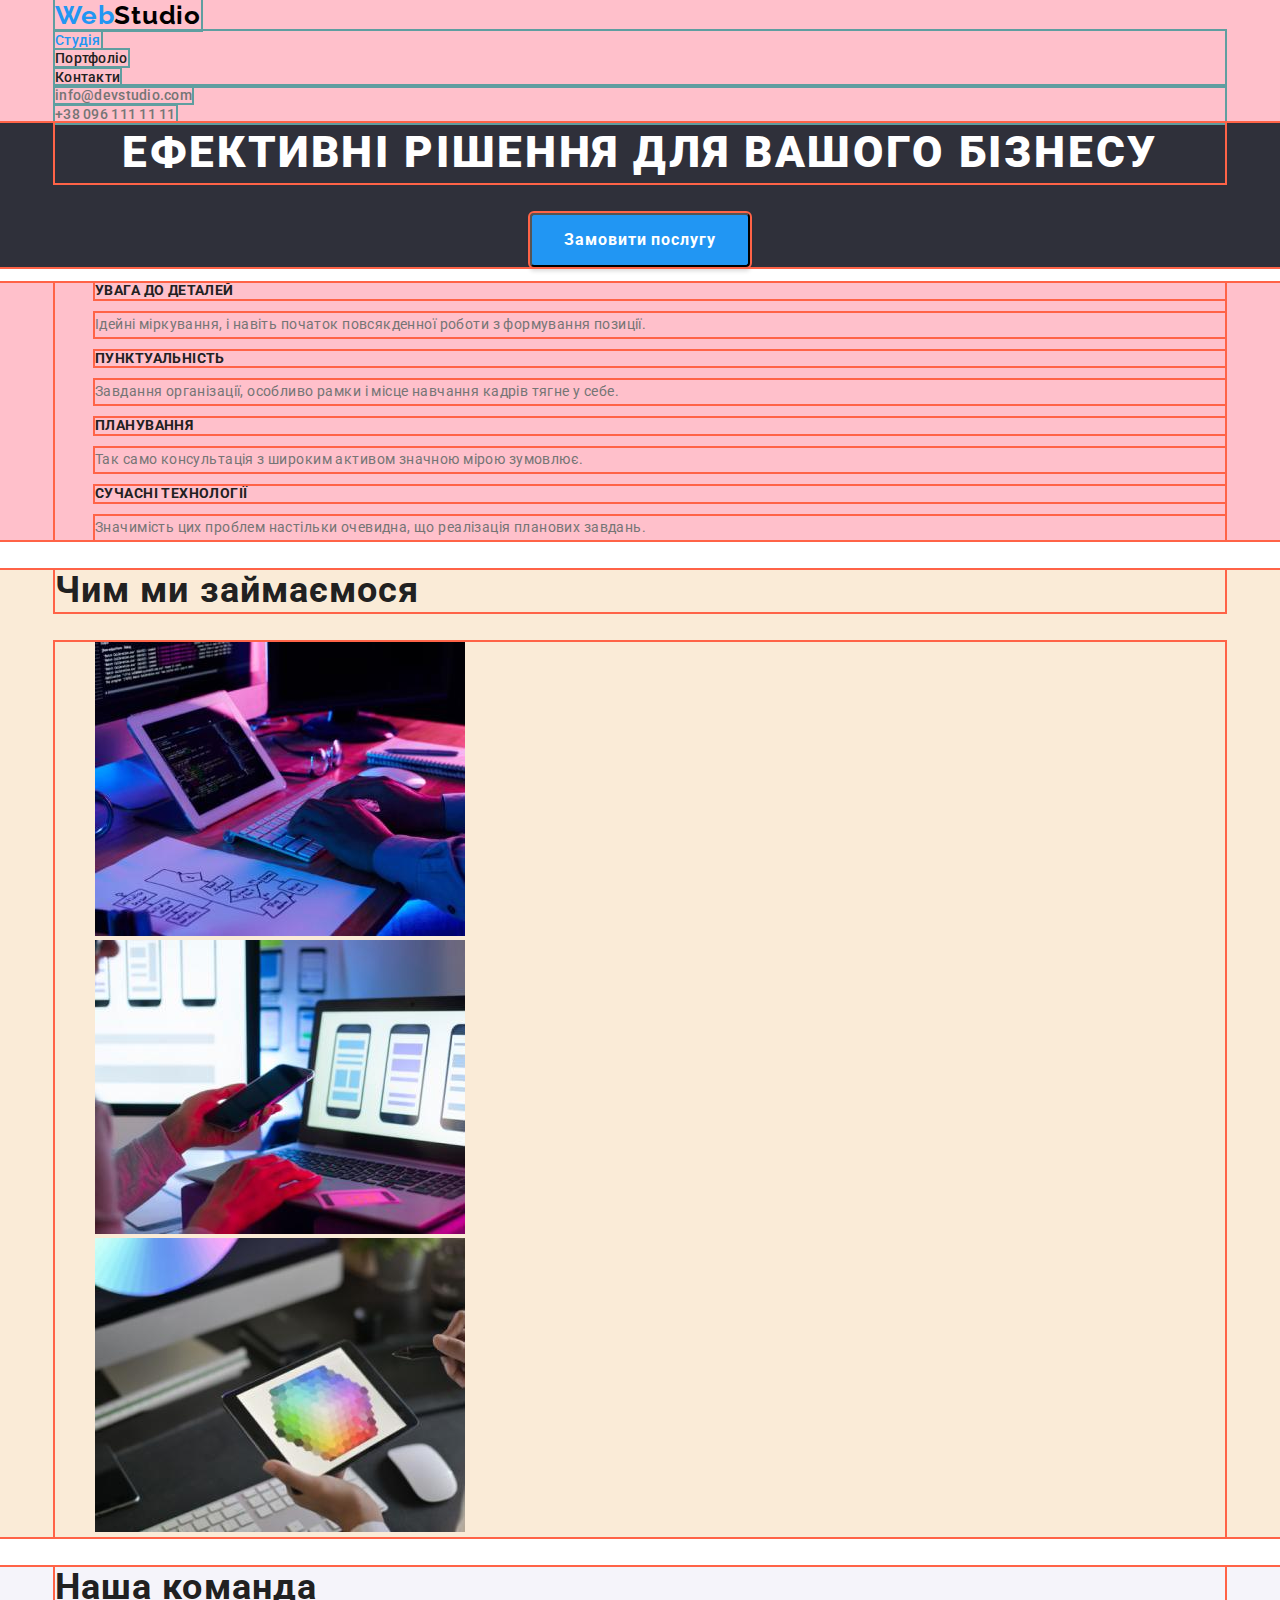
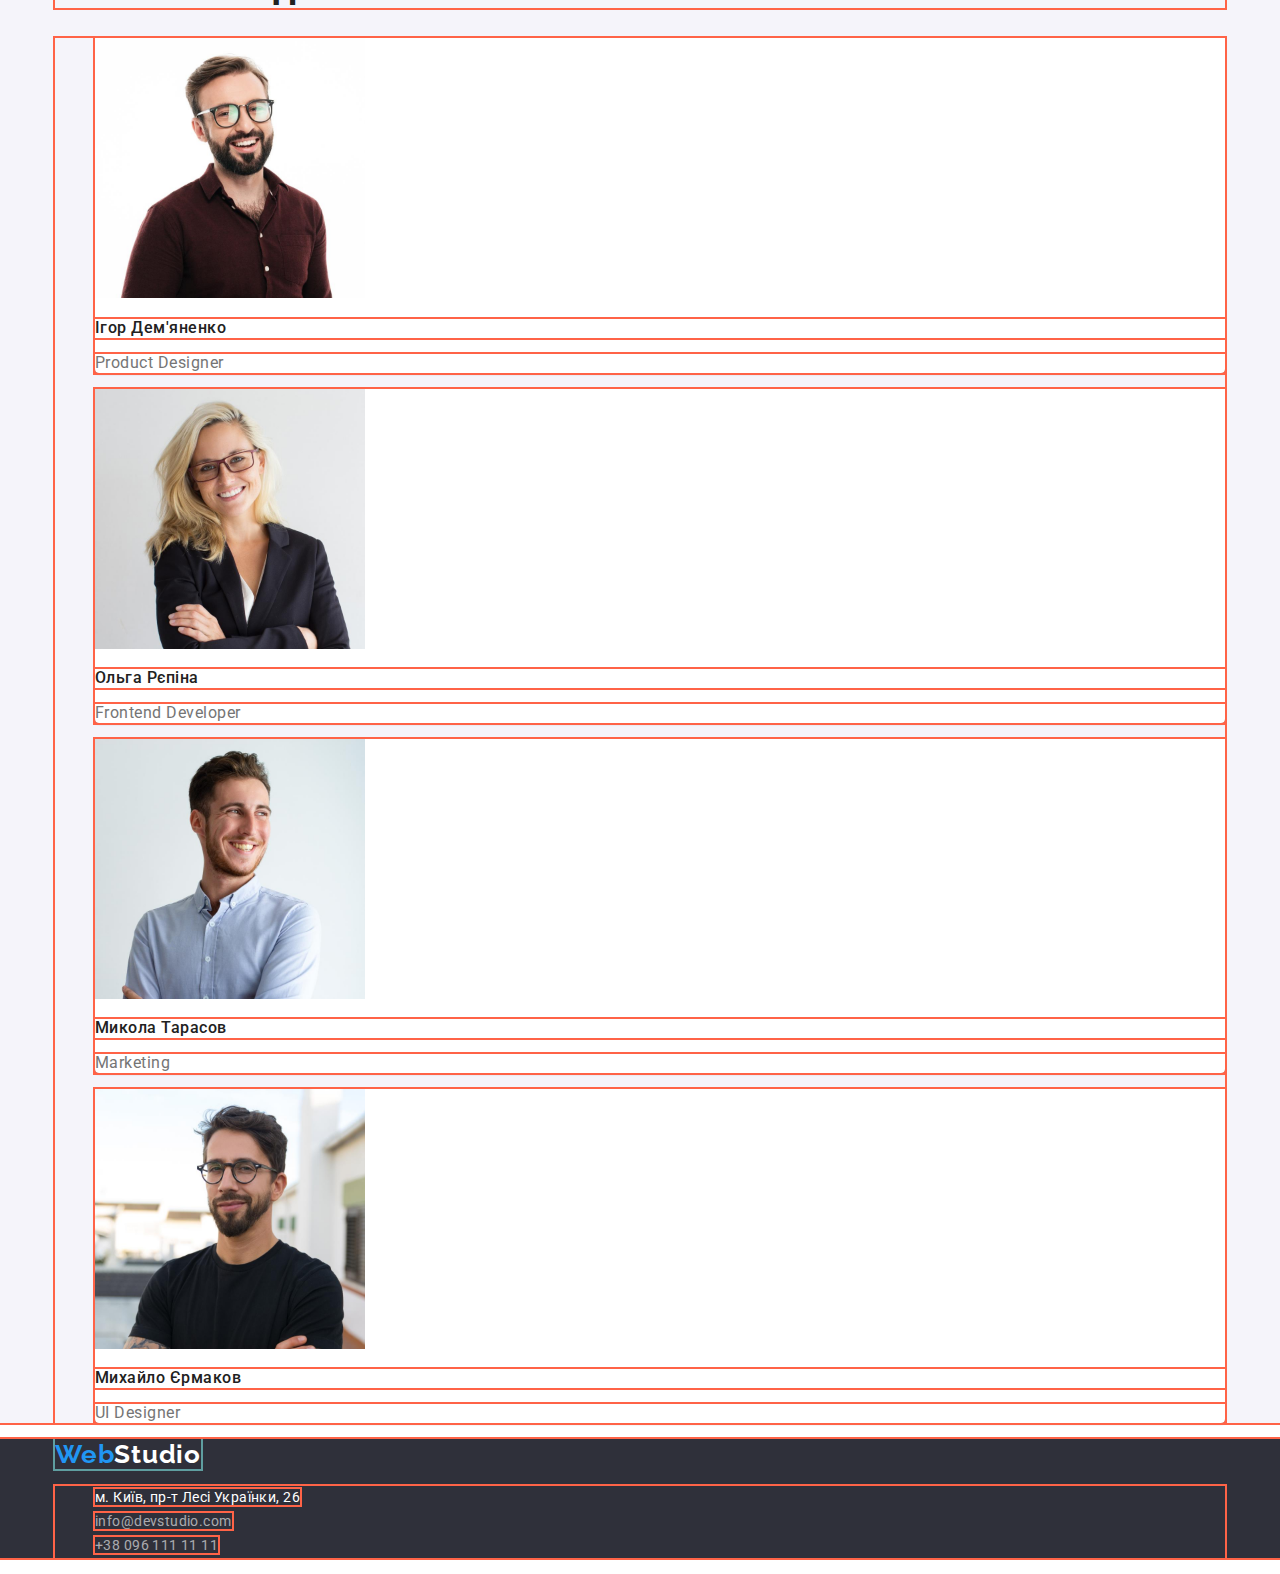
==== index.html @ 204e4d99 "добавляє outline" ====
<!DOCTYPE html>
<html lang="uk">
<head>
    <meta charset="UTF-8">
    <meta http-equiv="X-UA-Compatible" content="IE=edge">
    <meta name="viewport" content="width=device-width, initial-scale=1.0">

    <link rel="preconnect" href="https://fonts.googleapis.com">
    <link rel="preconnect" href="https://fonts.gstatic.com" crossorigin>
    <link href="https://fonts.googleapis.com/css2?family=Raleway:wght@700&family=Roboto:wght@400;500;700;900&display=swap"
        rel="stylesheet">

    <title>Сайт-Студія</title>

    <link rel="stylesheet" href="https://cdnjs.cloudflare.com/ajax/libs/modern-normalize/1.1.0/modern-normalize.min.css">
    <link rel="stylesheet" href="./css/styles.css">
</head>

<body>
  
    <!--header-->
    <header class="page-header">
        <div class="container">
            <nav>
                <a class="logo" href="./index.html">
                    Web<span class="logo-studio">Studio</span>
                </a>
        
                <ul class="navigation">
                    <li><a class="navigation-link current" href="./index.html">Студія</a></li>
                    <li><a class="navigation-link" href="./portfolio.html">Портфоліо</a></li>
                    <li><a class="navigation-link" href="">Контакти</a></li>
                </ul>
            </nav>
        
            <ul class="contact">
                <li><a class="contact-link" href="mailto:info@devstudio.com">info@devstudio.com</a></li>
                <li><a class="contact-link" href="tel:+380961111111">+38 096 111 11 11</a></li>
            </ul>
        </div>
    </header>
        
    <!--main Студія-->
    <main class="page-studio">
    
        <section class="hero">
            <div class="container">
                <h1 class="hero-title">Ефективні рішення для вашого бізнесу</h1>
                <button class="hero-btn" type="button">Замовити послугу</button>
            </div>
        </section>
    
        <section class="advantage">
            <div class="container">
    
                <!--Скритий заголовок-->
                <h2 class="visually-hidden">Наші переваги</h2>
                <ul class="advantage-list">
                    <li>
                        <h3 class="advantage-list-title">УВАГА ДО ДЕТАЛЕЙ</h3>
                        <p class="advantage-list-descr">Ідейні міркування, і навіть початок повсякденної роботи з формування
                            позиції.</p>
                    </li>
                    <li>
                        <h3 class="advantage-list-title">ПУНКТУАЛЬНІСТЬ</h3>
                        <p class="advantage-list-descr">Завдання організації, особливо рамки і місце навчання кадрів тягне у
                            себе.</p>
                    </li>
                    <li>
                        <h3 class="advantage-list-title">ПЛАНУВАННЯ</h3>
                        <p class="advantage-list-descr">Так само консультація з широким активом значною мірою зумовлює.</p>
                    </li>
                    <li>
                        <h3 class="advantage-list-title">СУЧАСНІ ТЕХНОЛОГІЇ</h3>
                        <p class="advantage-list-descr">Значимість цих проблем настільки очевидна, що реалізація планових
                            завдань.</p>
                    </li>
                </ul>
            </div>
        </section>
    
        <section class="work">
            <div class="container">
    
                <h2 class="work-title">Чим ми займаємося</h2>
                <ul class="work-list">
                    <li><img src="./images/box-1.jpg" alt="Програмуємо алгоритми роботи" width="370" height="294"></li>
                    <li><img src="./images/box-2.jpg" alt="Розробляємо макети застосунків для телефонів" width="370"
                            height="294"></li>
                    <li><img src="./images/box-3.jpg" alt="Використовуємо палітру кольорів" width="370" height="294"></li>
                </ul>
            </div>
        </section>
    
        <section class="team">
            <div class="container">
    
                <h2 class="team-title">Наша команда</h2>
                <ul class="team-list">
                    <li class="team-item">
                        <img src="./images/igor.jpg" alt="Фото Ігоря Дем'яненко" width="270" height="260">
                        <h3 class="team-list-title">Ігор Дем'яненко</h3>
                        <p class="team-list-descr">Product Designer</p>
                    </li>
                    <li class="team-item">
                        <img src="./images/olga.jpg" alt="Фото Ольги Рєпіної" width="270" height="260">
                        <h3 class="team-list-title">Ольга Рєпіна</h3>
                        <p class="team-list-descr">Frontend Developer</p>
                    </li>
                    <li class="team-item">
                        <img src="./images/mykola.jpg" alt="Фото Миколи Тарасова" width="270" height="260">
                        <h3 class="team-list-title">Микола Тарасов</h3>
                        <p class="team-list-descr">Marketing</p>
                    </li>
                    <li class="team-item">
                        <img src="./images/mykhailo.jpg" alt="Фото Михайла Єрмакова" width="270" height="260">
                        <h3 class="team-list-title">Михайло Єрмаков</h3>
                        <p class="team-list-descr">UI Designer</p>
                    </li>
                </ul>
    
            </div>
        </section>
    
    </main>

    <!--footer-->
    <footer class="page-footer">
        <div class="container">
    
            <a class="logo" href="./index.html">
                Web<span class="logo-studio">Studio</span>
            </a>
            <address class="residence">
                <ul class="residence-contact">
                    <li><a class="residence-descr" href="https://goo.gl/maps/CPtrU1FHBa2aNyZL9" target="_blank"
                            rel="noopener noreferrer nofollow">м. Київ, пр-т Лесі Українки, 26</a>
                    </li>
                    <li><a class="residence-link" href="mailto:info@devstudio.com">info@devstudio.com</a></li>
                    <li><a class="residence-link" href="tel:+380961111111">+38 096 111 11 11</a></li>
                </ul>
            </address>
        </div>
    </footer>
        
</body>
</html>
---- css/styles.css ----
:root {
    --primary-text-color: #757575;
    --secondary-text-color:#000000;
    --title-text-color: #212121;
    --accent-text-color:#FFFFFF;
    --link-text-color: rgba(255, 255, 255, 0.6);
    --primary-accent-color: #2196F3;
    --secondary-accent-color: #188CE8;
    --primary-background-color: #FFFFFF;
    --secondary-background-color: #F5F4FA;
    /* пізніше буде інший колір у hero, тому своя var*/
    --hero-background-color:#2F303A;
    --footer-background-color: #2F303A;
    --project-border-color: #EEEEEE;
}

body {
    color: var(--primary-text-color);
    background-color: var(--primary-background-color);
    font-family: Roboto, sans-serif;
}

.container {
    width: 1200px;
    margin: 0 auto;
    padding: 0 15px;
}

/* header */

.page-header {
    /* outline прибрати потім в кінці верстки */
    background-color: pink;
}

.logo {
    color: var(--primary-accent-color);
    font-family: 'Raleway';
    font-style: normal;
    font-weight: 700;
    font-size: 26px;
    line-height: 1.19;
    letter-spacing: 0.03em;
    text-decoration: none;

    /* outline прибрати потім в кінці верстки */
    outline: 2px solid cadetblue;
}

.logo-studio {
    color: var(--secondary-text-color);
}

.navigation, .contact {
    list-style: none;

    /* outline прибрати потім в кінці верстки */
    outline: 2px solid cadetblue;
    padding: 0;
    margin: 0;
}

.navigation-link {
    color: var(--title-text-color);
    font-weight: 500;
    font-size: 14px;
    line-height: 1.14;
    letter-spacing: 0.02em;
    text-decoration: none;

    /* outline прибрати потім в кінці верстки */
    outline: 2px solid cadetblue;
}

.navigation-link:hover, .navigation-link:focus {
    color: var(--primary-accent-color);
}

.navigation-link.current {
    color: var(--primary-accent-color);
}

.contact-link {
    color: var(--primary-text-color);
    font-weight: 500;
    font-size: 14px;
    line-height: 1.14;
    letter-spacing: 0.02em;
    text-decoration: none;

    /* outline прибрати потім в кінці верстки */
    outline: 2px solid cadetblue;
}

.contact-link:hover, .contact-link:focus {
    color: var(--primary-accent-color);
}


/* main Студія */

.hero {
    background-color: var(--hero-background-color);
    text-align: center;

    /* outline прибрати потім в кінці верстки */
    outline: 2px solid tomato;
}

.hero-title {
    color: var(--accent-text-color);
    font-weight: 900;
    font-size: 44px;
    line-height: 1.36;
    letter-spacing: 0.06em;
    text-transform: uppercase;

    /* outline прибрати потім в кінці верстки */
    outline: 2px solid tomato;
    margin: 0;
    margin-bottom: 30px;
}

.hero-btn {
    color: var(--accent-text-color);
    background-color: var(--primary-accent-color);
    cursor: pointer;
    box-shadow: 0px 4px 4px rgba(0, 0, 0, 0.15);
    border-radius: 4px;
    font-weight: 700;
    font-size: 16px;
    line-height: 1.87;
    letter-spacing: 0.06em;
    font-family: inherit;

    /* outline прибрати потім в кінці верстки */
    outline: 2px solid tomato;
    min-width: 216px;
    padding: 10px 32px;
}

.hero-btn:hover, .hero-btn:focus {
    background-color: var(--secondary-accent-color);
}

.advantage {
    /* outline прибрати потім в кінці верстки */
    outline: 2px solid tomato;
    background-color: pink;
}
    
.visually-hidden {
    position: absolute;
    white-space: nowrap;
    width: 1px;
    height: 1px;
    overflow: hidden;
    border: 0;
    padding: 0;
    clip: rect(0 0 0 0);
    clip-path: inset(50%);
    margin: -1px;
}

.advantage-list {
    list-style: none;

    /* outline прибрати потім в кінці верстки */
    outline: 2px solid tomato;
}

.advantage-list-title {
    color: var(--title-text-color);
    font-weight: 700;
    font-size: 14px;
    line-height: 1.14;
    letter-spacing: 0.03em;
    text-transform: uppercase;

    /* outline прибрати потім в кінці верстки */
    outline: 2px solid tomato;
}

.advantage-list-descr {
    font-size: 14px;
    line-height: 1.71;
    letter-spacing: 0.03em;

    /* outline прибрати потім в кінці верстки */
    outline: 2px solid tomato;
}

.work {
    /* outline прибрати потім в кінці верстки */
    outline: 2px solid tomato;
    background-color: antiquewhite;
}
    
.work-title {
    color: var(--title-text-color);
    font-weight: 700;
    font-size: 36px;
    line-height: 1.16;
    letter-spacing: 0.03em;

    /* outline прибрати потім в кінці верстки */
    outline: 2px solid tomato;
}

.work-list, .team-list {
    list-style: none;

    /* outline прибрати потім в кінці верстки */
    outline: 2px solid tomato;
}

.team {
    background-color: var(--secondary-background-color);
    /* outline прибрати потім в кінці верстки */
    outline: 2px solid tomato;
}

.team-title {
    color: var(--title-text-color);
    font-weight: 700;
    font-size: 36px;
    line-height: 1.16;
    letter-spacing: 0.03em;

    /* outline прибрати потім в кінці верстки */
    outline: 2px solid tomato;
}
 
.team-item {
    background-color: var(--primary-background-color);
    box-shadow: 0px 1px 3px rgba(0, 0, 0, 0.12), 0px 1px 1px rgba(0, 0, 0, 0.14), 0px 2px 1px rgba(0, 0, 0, 0.2);
    border-radius: 0px 0px 4px 4px;

    /* outline прибрати потім в кінці верстки */
    outline: 2px solid tomato;
}

.team-list-title {
    color: var(--title-text-color);
    font-weight: 500;
    font-size: 16px;
    line-height: 1.18;
    letter-spacing: 0.03em;

    /* outline прибрати потім в кінці верстки */
    outline: 2px solid tomato;
}

.team-list-descr {
    font-size: 16px;
    line-height: 1.18;
    letter-spacing: 0.03em;

    /* outline прибрати потім в кінці верстки */
    outline: 2px solid tomato;
}


/* main Портфоліо */

.filter {
    list-style: none;
}

.filter-btn {
    color: var(--title-text-color);
    background-color: var(--secondary-background-color);
    border-radius: 4px;
    font-weight: 500;
    font-size: 16px;
    line-height: 1.62;
    letter-spacing: 0.03em;
    cursor: pointer;
    font-family: inherit;
}

.filter-btn:hover, .filter-btn:focus {
    color: var(--accent-text-color);
    background-color: var(--primary-accent-color);
    border-color: var(--primary-accent-color);
}
    
.project-list {
    list-style: none;
}

.project-container {
    border: 1px solid var(--project-border-color);
}

.project-link {
    text-decoration: none;
}

.project-list-title {
    color: var(--title-text-color);
    font-weight: 700;
    font-size: 18px;
    line-height: 2;
    letter-spacing: 0.06em;
}

.project-list-descr {
    color: var(--primary-text-color);
    font-size: 16px;
    line-height: 1.87;
    letter-spacing: 0.03em;
}


/* footer */

.page-footer {
    background-color: var(--footer-background-color);

    /* outline прибрати потім в кінці верстки */
    outline: 2px solid tomato;
}

.page-footer .logo-studio {
    color: var(--accent-text-color);
}

.residence {
    font-style: normal;

    /* outline прибрати потім в кінці верстки */
    outline: 2px solid tomato;
}

.residence-contact {
    list-style: none;

    /* outline прибрати потім в кінці верстки */
    outline: 2px solid tomato;
}

.residence-descr {
    color: var(--accent-text-color);
    font-size: 14px;
    line-height: 1.71;
    letter-spacing: 0.03em;
    text-decoration: none;

    /* outline прибрати потім в кінці верстки */
    outline: 2px solid tomato;
}

.residence-link {
    color: var(--link-text-color);
    font-size: 14px;
    line-height: 1.71;
    letter-spacing: 0.03em;
    text-decoration: none;   

    /* outline прибрати потім в кінці верстки */
    outline: 2px solid tomato;
}


.residence-descr:hover, .residence-descr:focus, 
.residence-link:hover, .residence-link:focus {
    color: var(--primary-accent-color);
}
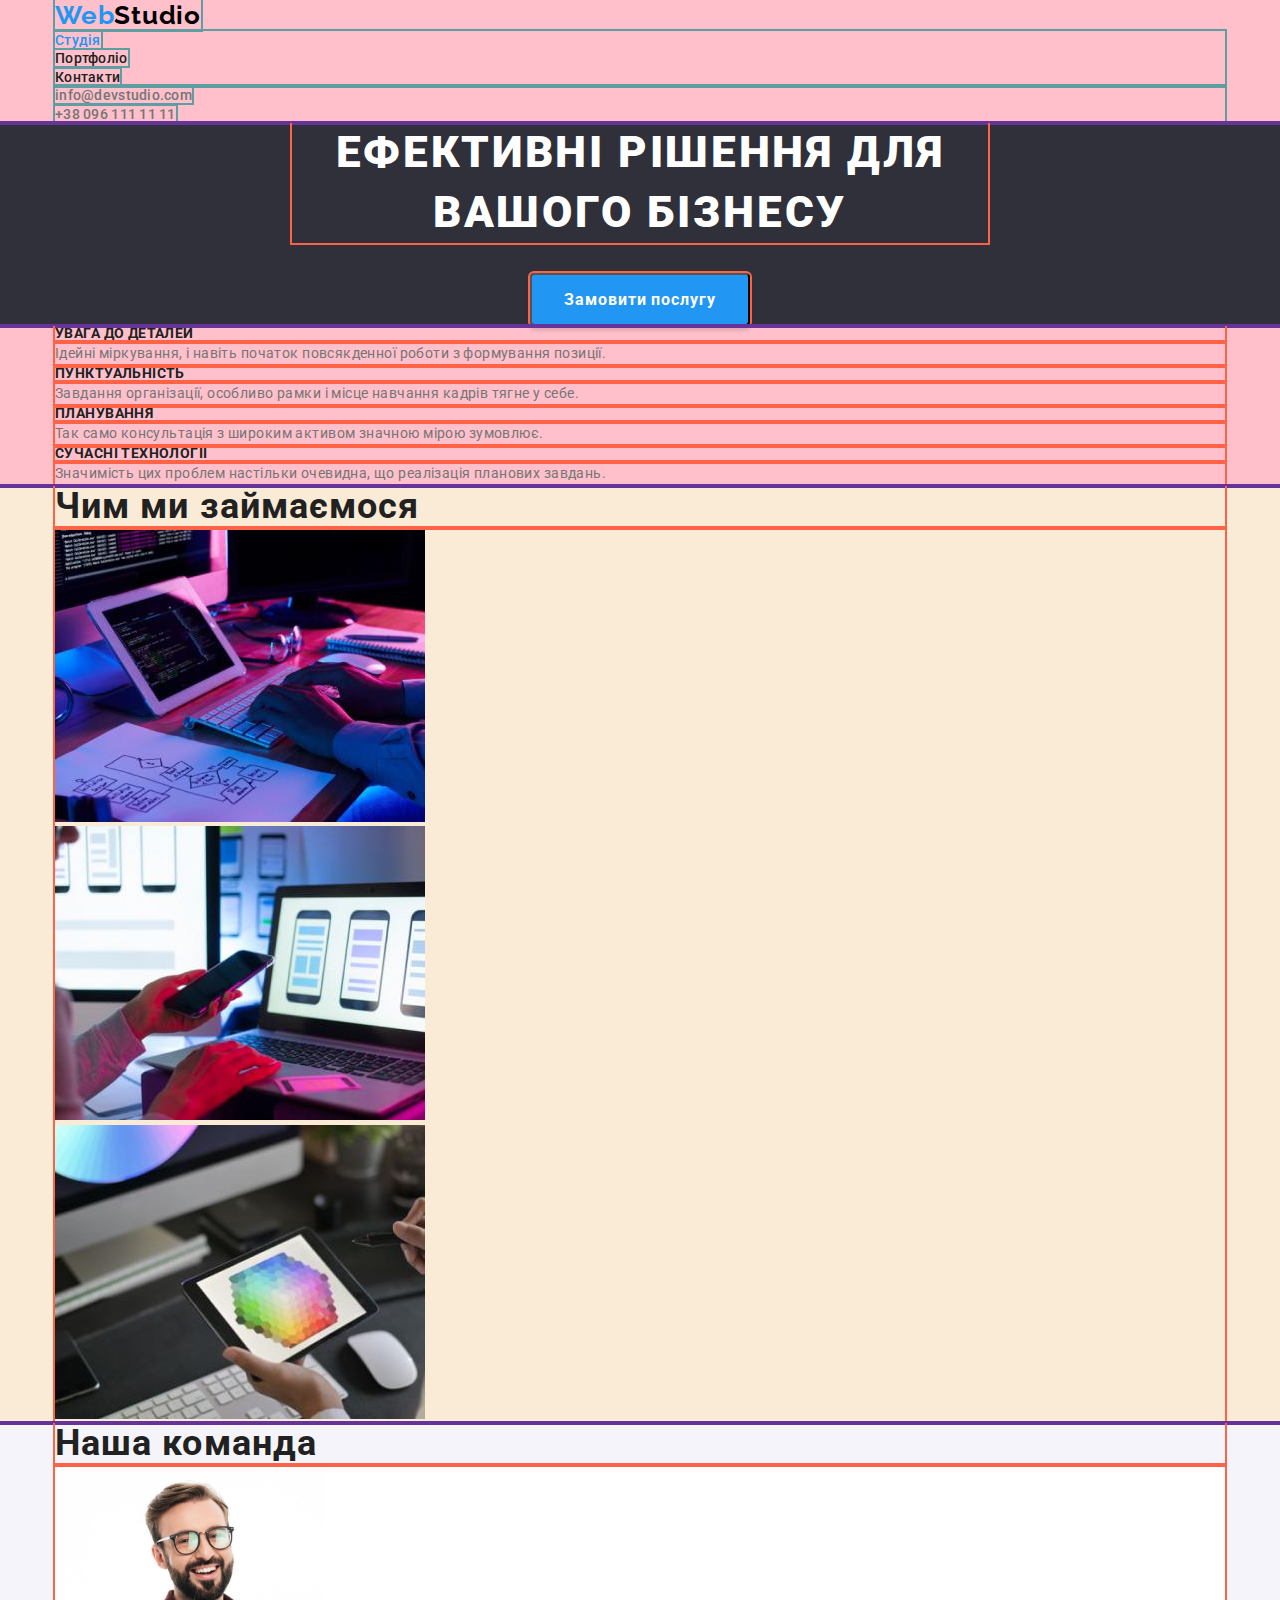
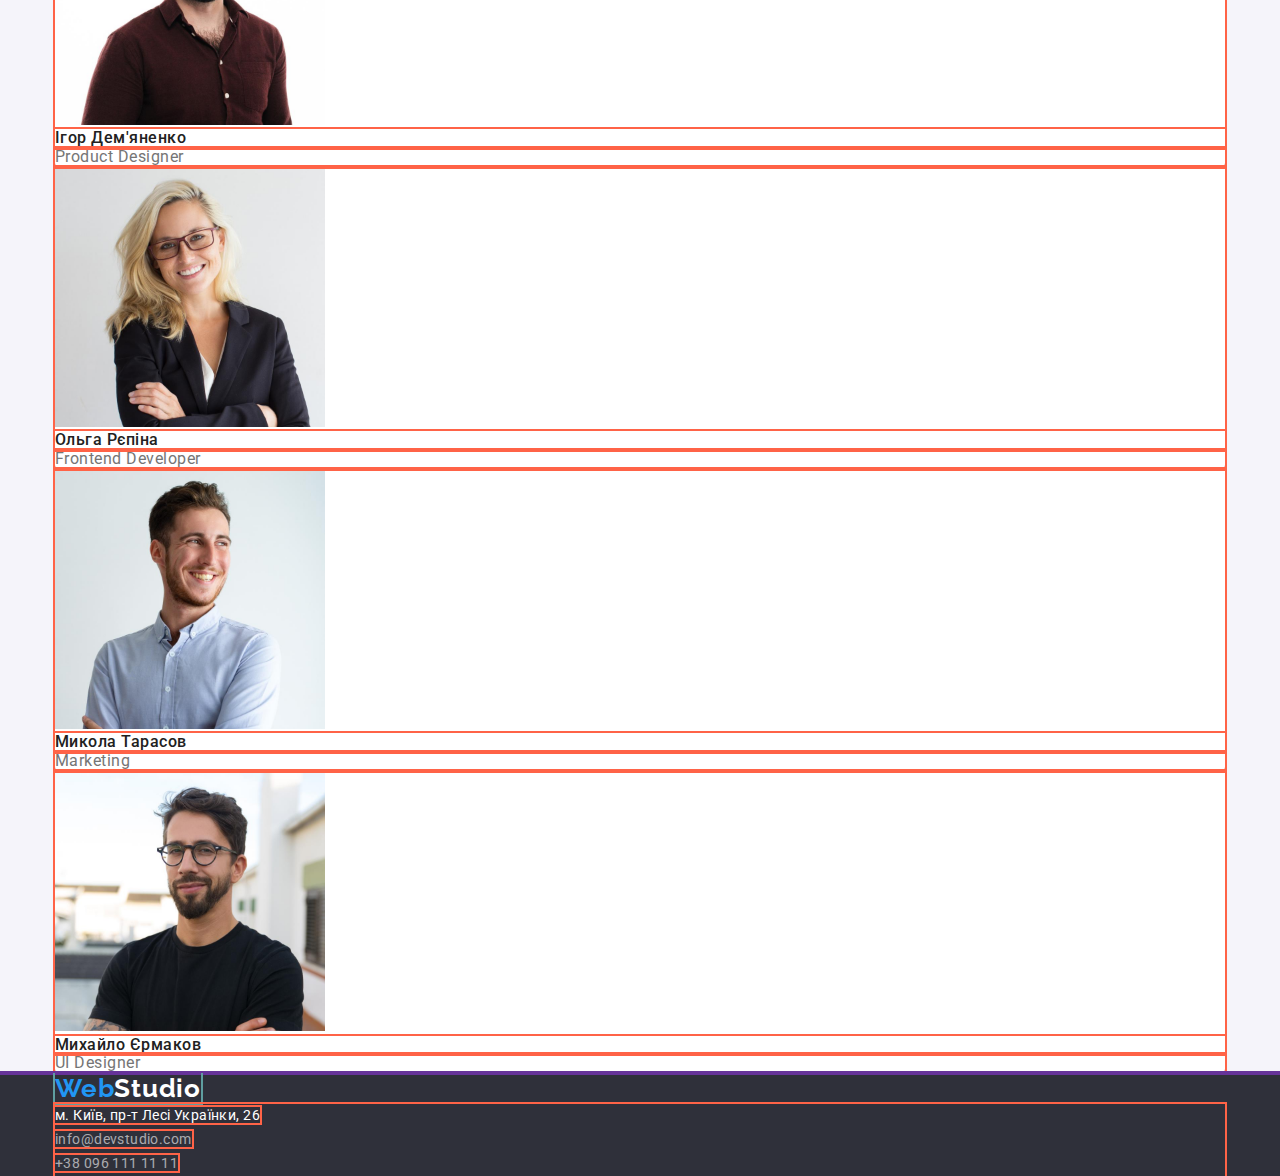
==== commit 2095ba1b: "нормалізує стилі" ====
--- a/index.html
+++ b/index.html
@@ -44,10 +44,8 @@
     <main class="page-studio">
     
         <section class="hero">
-            <div class="container">
-                <h1 class="hero-title">Ефективні рішення для вашого бізнесу</h1>
-                <button class="hero-btn" type="button">Замовити послугу</button>
-            </div>
+            <h1 class="hero-title">Ефективні рішення для вашого бізнесу</h1>
+            <button class="hero-btn" type="button">Замовити послугу</button>  
         </section>
     
         <section class="advantage">
@@ -85,8 +83,7 @@
                 <h2 class="work-title">Чим ми займаємося</h2>
                 <ul class="work-list">
                     <li><img src="./images/box-1.jpg" alt="Програмуємо алгоритми роботи" width="370" height="294"></li>
-                    <li><img src="./images/box-2.jpg" alt="Розробляємо макети застосунків для телефонів" width="370"
-                            height="294"></li>
+                    <li><img src="./images/box-2.jpg" alt="Розробляємо макети застосунків для телефонів" width="370" height="294"></li>
                     <li><img src="./images/box-3.jpg" alt="Використовуємо палітру кольорів" width="370" height="294"></li>
                 </ul>
             </div>
--- a/css/styles.css
+++ b/css/styles.css
@@ -20,6 +20,12 @@
     font-family: Roboto, sans-serif;
 }
 
+/* Глобальне скидання стилів по тегам*/
+h1, h2, h3, p, ul {
+    padding: 0;
+    margin: 0;
+}
+
 .container {
     width: 1200px;
     margin: 0 auto;
@@ -31,6 +37,7 @@
 .page-header {
     /* outline прибрати потім в кінці верстки */
     background-color: pink;
+    outline: 2px solid rebeccapurple;
 }
 
 .logo {
@@ -56,8 +63,6 @@
 
     /* outline прибрати потім в кінці верстки */
     outline: 2px solid cadetblue;
-    padding: 0;
-    margin: 0;
 }
 
 .navigation-link {
@@ -102,9 +107,9 @@
 .hero {
     background-color: var(--hero-background-color);
     text-align: center;
-
-    /* outline прибрати потім в кінці верстки */
-    outline: 2px solid tomato;
+    /* padding: 200px 0; */
+    /* outline прибрати потім в кінці верстки */
+    outline: 2px solid rebeccapurple;
 }
 
 .hero-title {
@@ -117,7 +122,8 @@
 
     /* outline прибрати потім в кінці верстки */
     outline: 2px solid tomato;
-    margin: 0;
+    width: 696px;
+    margin: 0 auto;
     margin-bottom: 30px;
 }
 
@@ -145,7 +151,7 @@
 
 .advantage {
     /* outline прибрати потім в кінці верстки */
-    outline: 2px solid tomato;
+    outline: 2px solid rebeccapurple;
     background-color: pink;
 }
     
@@ -192,7 +198,7 @@
 
 .work {
     /* outline прибрати потім в кінці верстки */
-    outline: 2px solid tomato;
+    outline: 2px solid rebeccapurple;
     background-color: antiquewhite;
 }
     
@@ -217,7 +223,7 @@
 .team {
     background-color: var(--secondary-background-color);
     /* outline прибрати потім в кінці верстки */
-    outline: 2px solid tomato;
+    outline: 2px solid rebeccapurple;
 }
 
 .team-title {
@@ -319,7 +325,7 @@
     background-color: var(--footer-background-color);
 
     /* outline прибрати потім в кінці верстки */
-    outline: 2px solid tomato;
+    outline: 2px solid rebeccapurple;
 }
 
 .page-footer .logo-studio {
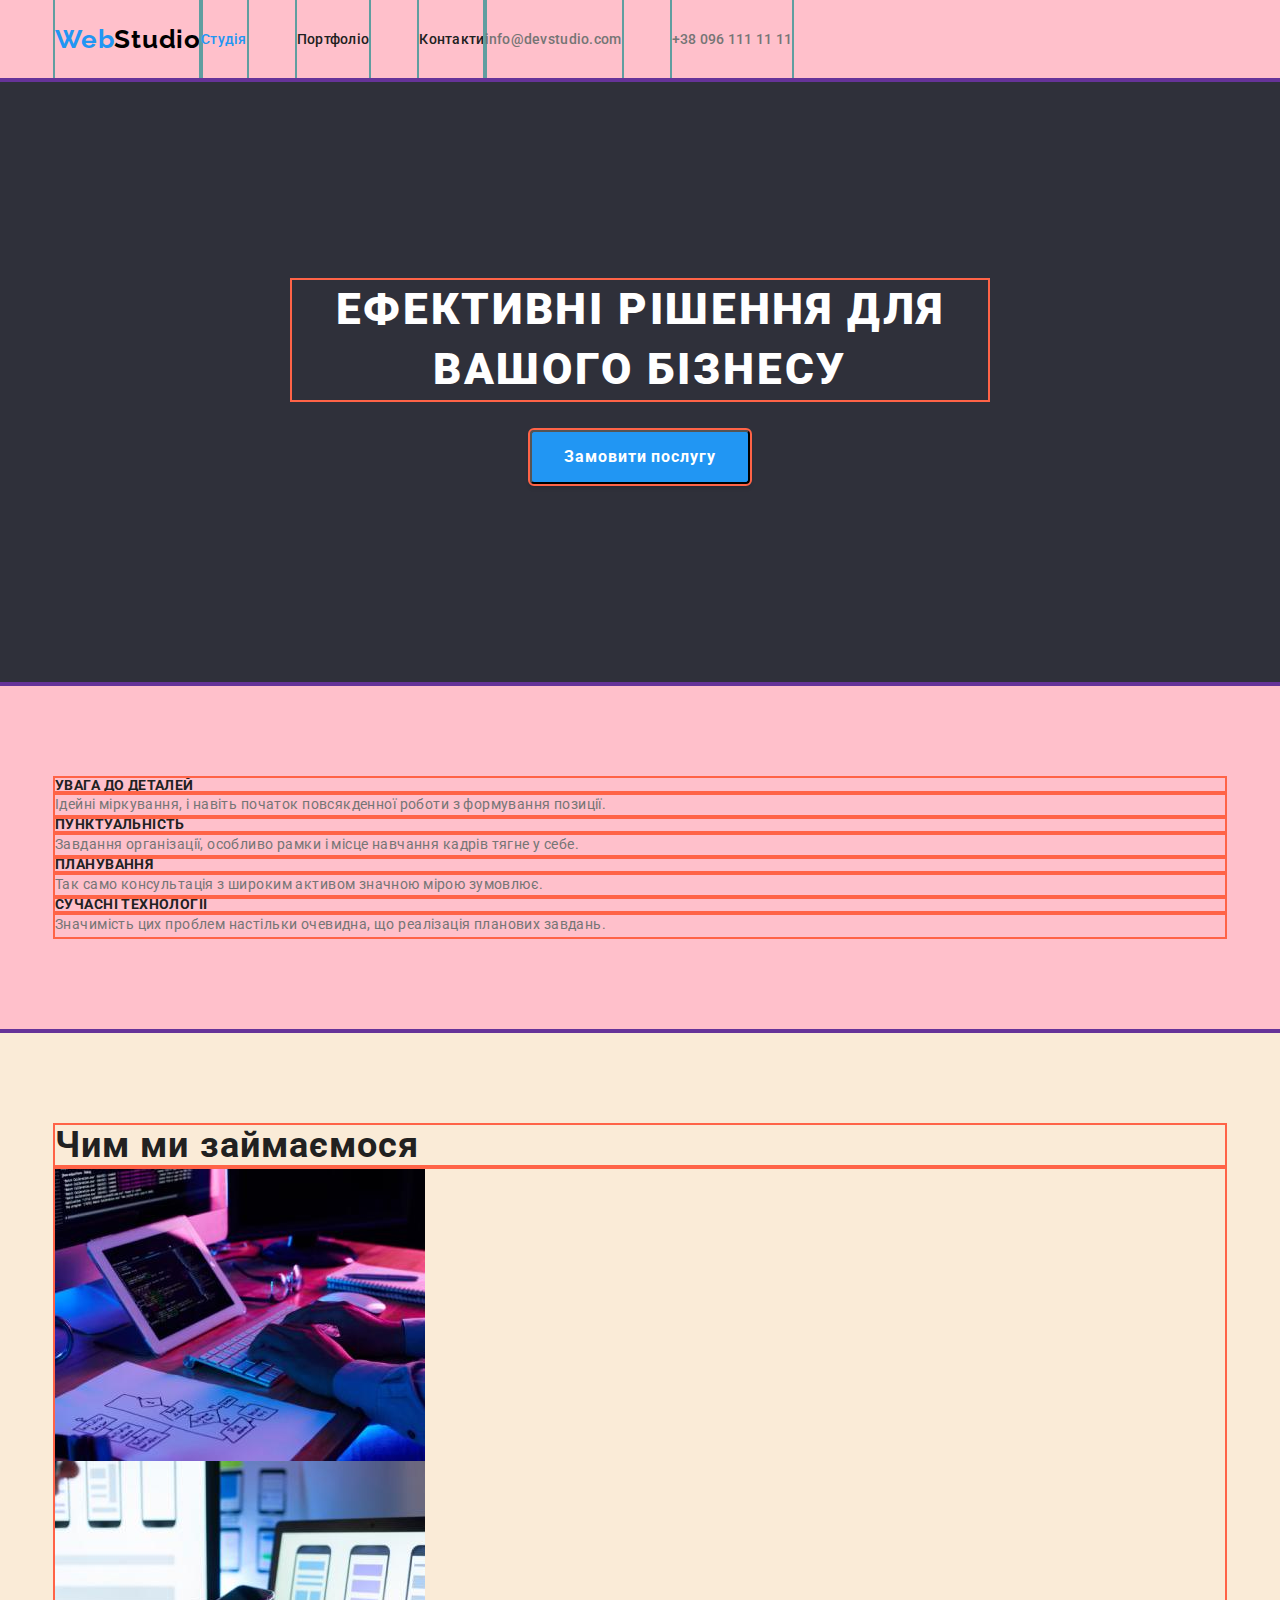
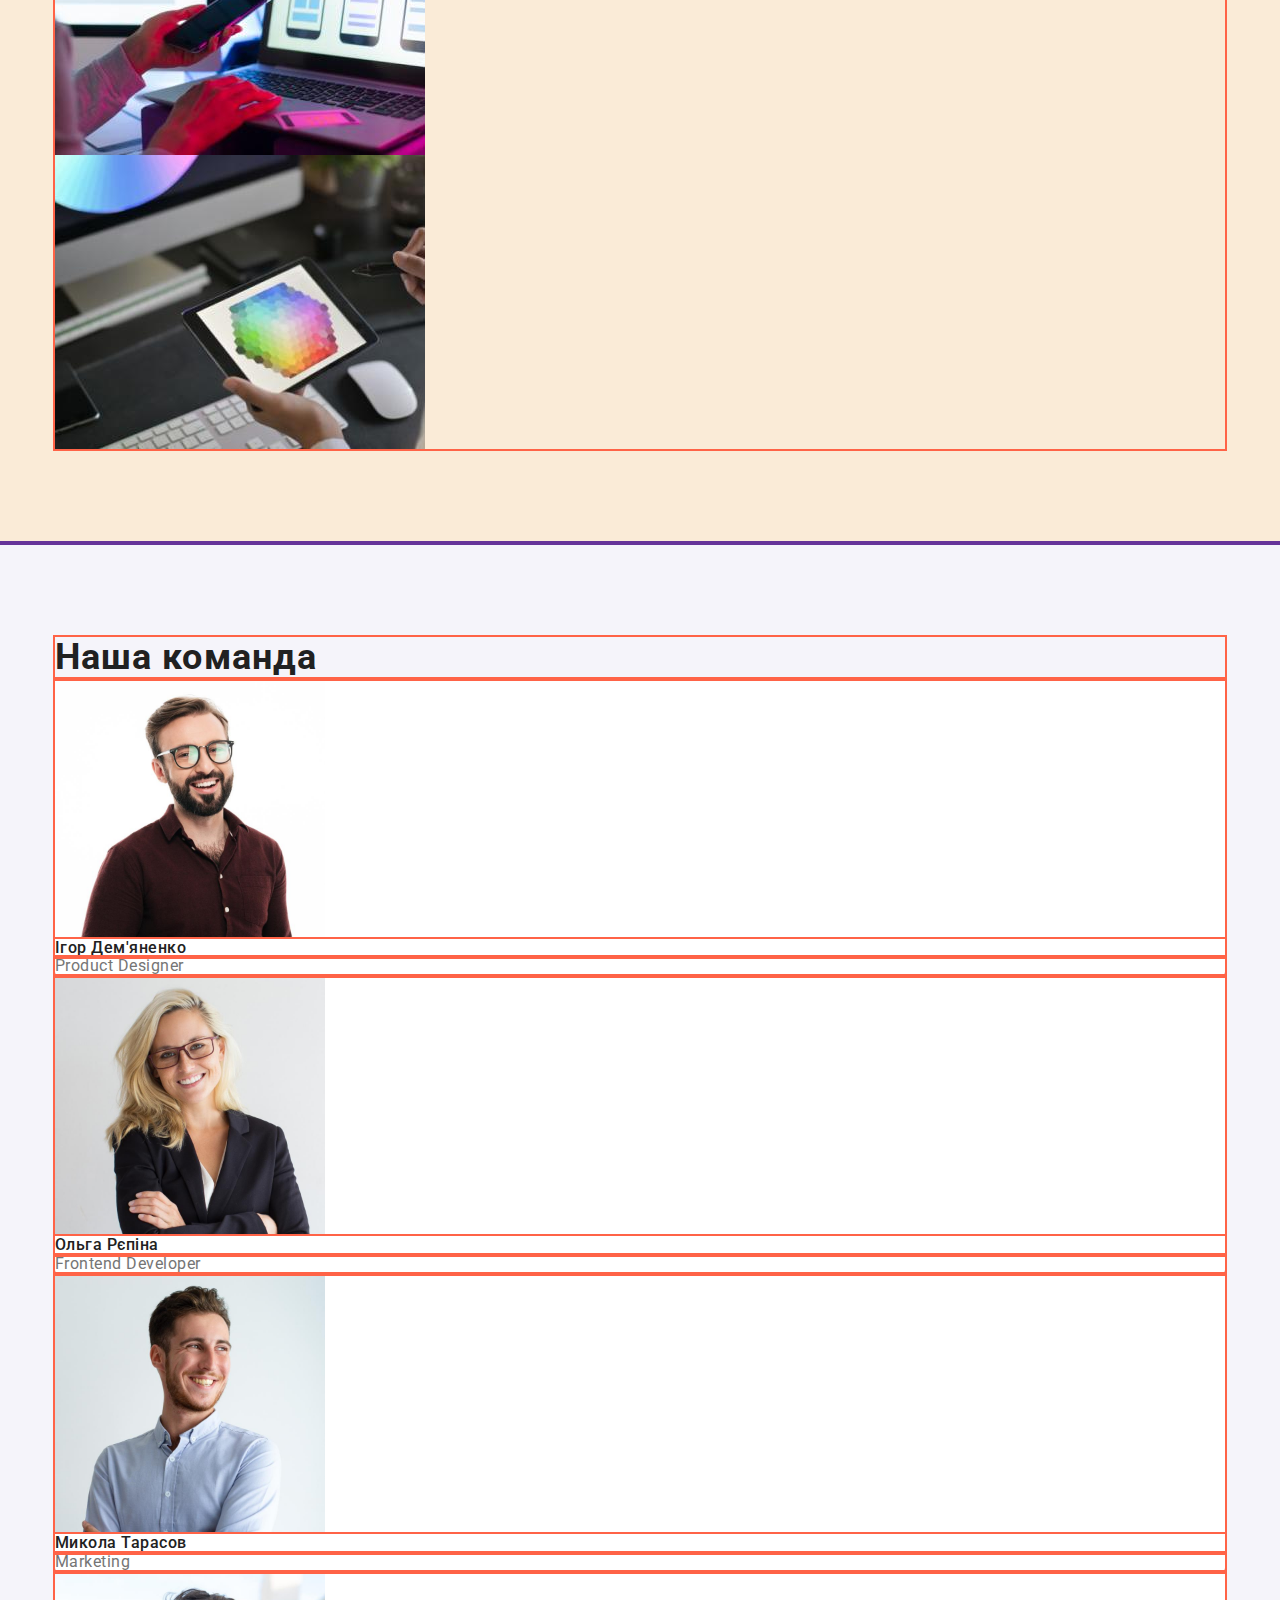
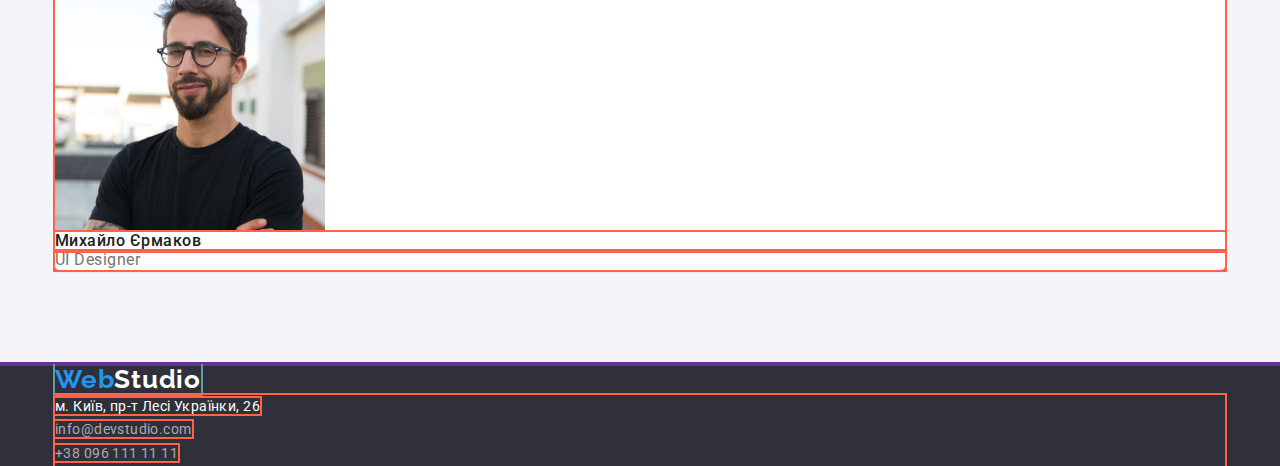
==== commit 8762acb7: "вирівнює header" ====
--- a/index.html
+++ b/index.html
@@ -20,22 +20,22 @@
   
     <!--header-->
     <header class="page-header">
-        <div class="container">
-            <nav>
+        <div class="container main-nav">
+            <nav class="bloc-nav">
                 <a class="logo" href="./index.html">
                     Web<span class="logo-studio">Studio</span>
                 </a>
         
                 <ul class="navigation">
-                    <li><a class="navigation-link current" href="./index.html">Студія</a></li>
-                    <li><a class="navigation-link" href="./portfolio.html">Портфоліо</a></li>
-                    <li><a class="navigation-link" href="">Контакти</a></li>
+                    <li class="item"><a class="navigation-link current" href="./index.html">Студія</a></li>
+                    <li class="item"><a class="navigation-link" href="./portfolio.html">Портфоліо</a></li>
+                    <li class="item"><a class="navigation-link" href="">Контакти</a></li>
                 </ul>
             </nav>
         
             <ul class="contact">
-                <li><a class="contact-link" href="mailto:info@devstudio.com">info@devstudio.com</a></li>
-                <li><a class="contact-link" href="tel:+380961111111">+38 096 111 11 11</a></li>
+                <li class="item"><a class="contact-link" href="mailto:info@devstudio.com">info@devstudio.com</a></li>
+                <li class="item"><a class="contact-link" href="tel:+380961111111">+38 096 111 11 11</a></li>
             </ul>
         </div>
     </header>
--- a/css/styles.css
+++ b/css/styles.css
@@ -26,6 +26,10 @@
     margin: 0;
 }
 
+img {
+    display: block;
+}
+
 .container {
     width: 1200px;
     margin: 0 auto;
@@ -40,6 +44,21 @@
     outline: 2px solid rebeccapurple;
 }
 
+.main-nav {
+    display: flex;
+    align-items: center;
+}
+
+.bloc-nav {
+    display: flex;
+}
+
+.bloc-nav .logo {
+    display: block;
+    padding-top: 24px;
+    padding-bottom: 25px;
+}
+
 .logo {
     color: var(--primary-accent-color);
     font-family: 'Raleway';
@@ -63,6 +82,11 @@
 
     /* outline прибрати потім в кінці верстки */
     outline: 2px solid cadetblue;
+    display: flex;
+}
+
+.navigation .item + .item {
+    margin-left: 50px;
 }
 
 .navigation-link {
@@ -75,6 +99,9 @@
 
     /* outline прибрати потім в кінці верстки */
     outline: 2px solid cadetblue;
+    display: block;
+    padding-top: 32px;
+    padding-bottom: 32px;
 }
 
 .navigation-link:hover, .navigation-link:focus {
@@ -85,6 +112,10 @@
     color: var(--primary-accent-color);
 }
 
+.contact .item + .item {
+    margin-left: 50px;
+}
+    
 .contact-link {
     color: var(--primary-text-color);
     font-weight: 500;
@@ -95,6 +126,9 @@
 
     /* outline прибрати потім в кінці верстки */
     outline: 2px solid cadetblue;
+    display: block;
+    padding-top: 32px;
+    padding-bottom: 32px;
 }
 
 .contact-link:hover, .contact-link:focus {
@@ -107,9 +141,10 @@
 .hero {
     background-color: var(--hero-background-color);
     text-align: center;
-    /* padding: 200px 0; */
-    /* outline прибрати потім в кінці верстки */
-    outline: 2px solid rebeccapurple;
+
+    /* outline прибрати потім в кінці верстки */
+    outline: 2px solid rebeccapurple;
+    padding: 200px 0;
 }
 
 .hero-title {
@@ -153,6 +188,9 @@
     /* outline прибрати потім в кінці верстки */
     outline: 2px solid rebeccapurple;
     background-color: pink;
+
+    padding-top: 94px;
+    padding-bottom: 94px;
 }
     
 .visually-hidden {
@@ -200,6 +238,9 @@
     /* outline прибрати потім в кінці верстки */
     outline: 2px solid rebeccapurple;
     background-color: antiquewhite;
+
+    padding-top: 94px;
+    padding-bottom: 94px;
 }
     
 .work-title {
@@ -224,6 +265,9 @@
     background-color: var(--secondary-background-color);
     /* outline прибрати потім в кінці верстки */
     outline: 2px solid rebeccapurple;
+
+    padding-top: 94px;
+    padding-bottom: 94px;
 }
 
 .team-title {
@@ -239,7 +283,9 @@
  
 .team-item {
     background-color: var(--primary-background-color);
-    box-shadow: 0px 1px 3px rgba(0, 0, 0, 0.12), 0px 1px 1px rgba(0, 0, 0, 0.14), 0px 2px 1px rgba(0, 0, 0, 0.2);
+    box-shadow: 0px 1px 3px rgba(0, 0, 0, 0.12), 
+    0px 1px 1px rgba(0, 0, 0, 0.14), 
+    0px 2px 1px rgba(0, 0, 0, 0.2);
     border-radius: 0px 0px 4px 4px;
 
     /* outline прибрати потім в кінці верстки */
@@ -271,6 +317,9 @@
 
 .filter {
     list-style: none;
+
+    /* outline прибрати потім в кінці верстки */
+    outline: 2px solid tomato;
 }
 
 .filter-btn {
@@ -283,16 +332,37 @@
     letter-spacing: 0.03em;
     cursor: pointer;
     font-family: inherit;
+
+    /* outline прибрати потім в кінці верстки */
+    outline: 2px solid cadetblue;
+    box-shadow: 0px 3px 1px rgba(0, 0, 0, 0.1), 
+    0px 1px 2px rgba(0, 0, 0, 0.08), 
+    0px 2px 2px rgba(0, 0, 0, 0.12);
+    min-width: 73px;
+    padding: 6px 22px;
 }
 
 .filter-btn:hover, .filter-btn:focus {
     color: var(--accent-text-color);
     background-color: var(--primary-accent-color);
-    border-color: var(--primary-accent-color);
+    border-color: transparent;
+    /* border-color: var(--primary-accent-color); */
 }
     
+.project {
+    /* outline прибрати потім в кінці верстки */
+    outline: 2px solid rebeccapurple;
+    background-color: antiquewhite;
+
+    padding-top: 94px;
+    padding-bottom: 94px;
+}
+ 
 .project-list {
     list-style: none;
+
+    /* outline прибрати потім в кінці верстки */
+    outline: 2px solid cadetblue;
 }
 
 .project-container {
@@ -301,6 +371,9 @@
 
 .project-link {
     text-decoration: none;
+
+    /* outline прибрати потім в кінці верстки */
+    outline: 2px solid cadetblue;
 }
 
 .project-list-title {
@@ -309,6 +382,9 @@
     font-size: 18px;
     line-height: 2;
     letter-spacing: 0.06em;
+
+    /* outline прибрати потім в кінці верстки */
+    outline: 2px solid cadetblue;
 }
 
 .project-list-descr {
@@ -316,6 +392,9 @@
     font-size: 16px;
     line-height: 1.87;
     letter-spacing: 0.03em;
+
+    /* outline прибрати потім в кінці верстки */
+     outline: 2px solid cadetblue;
 }
 
 
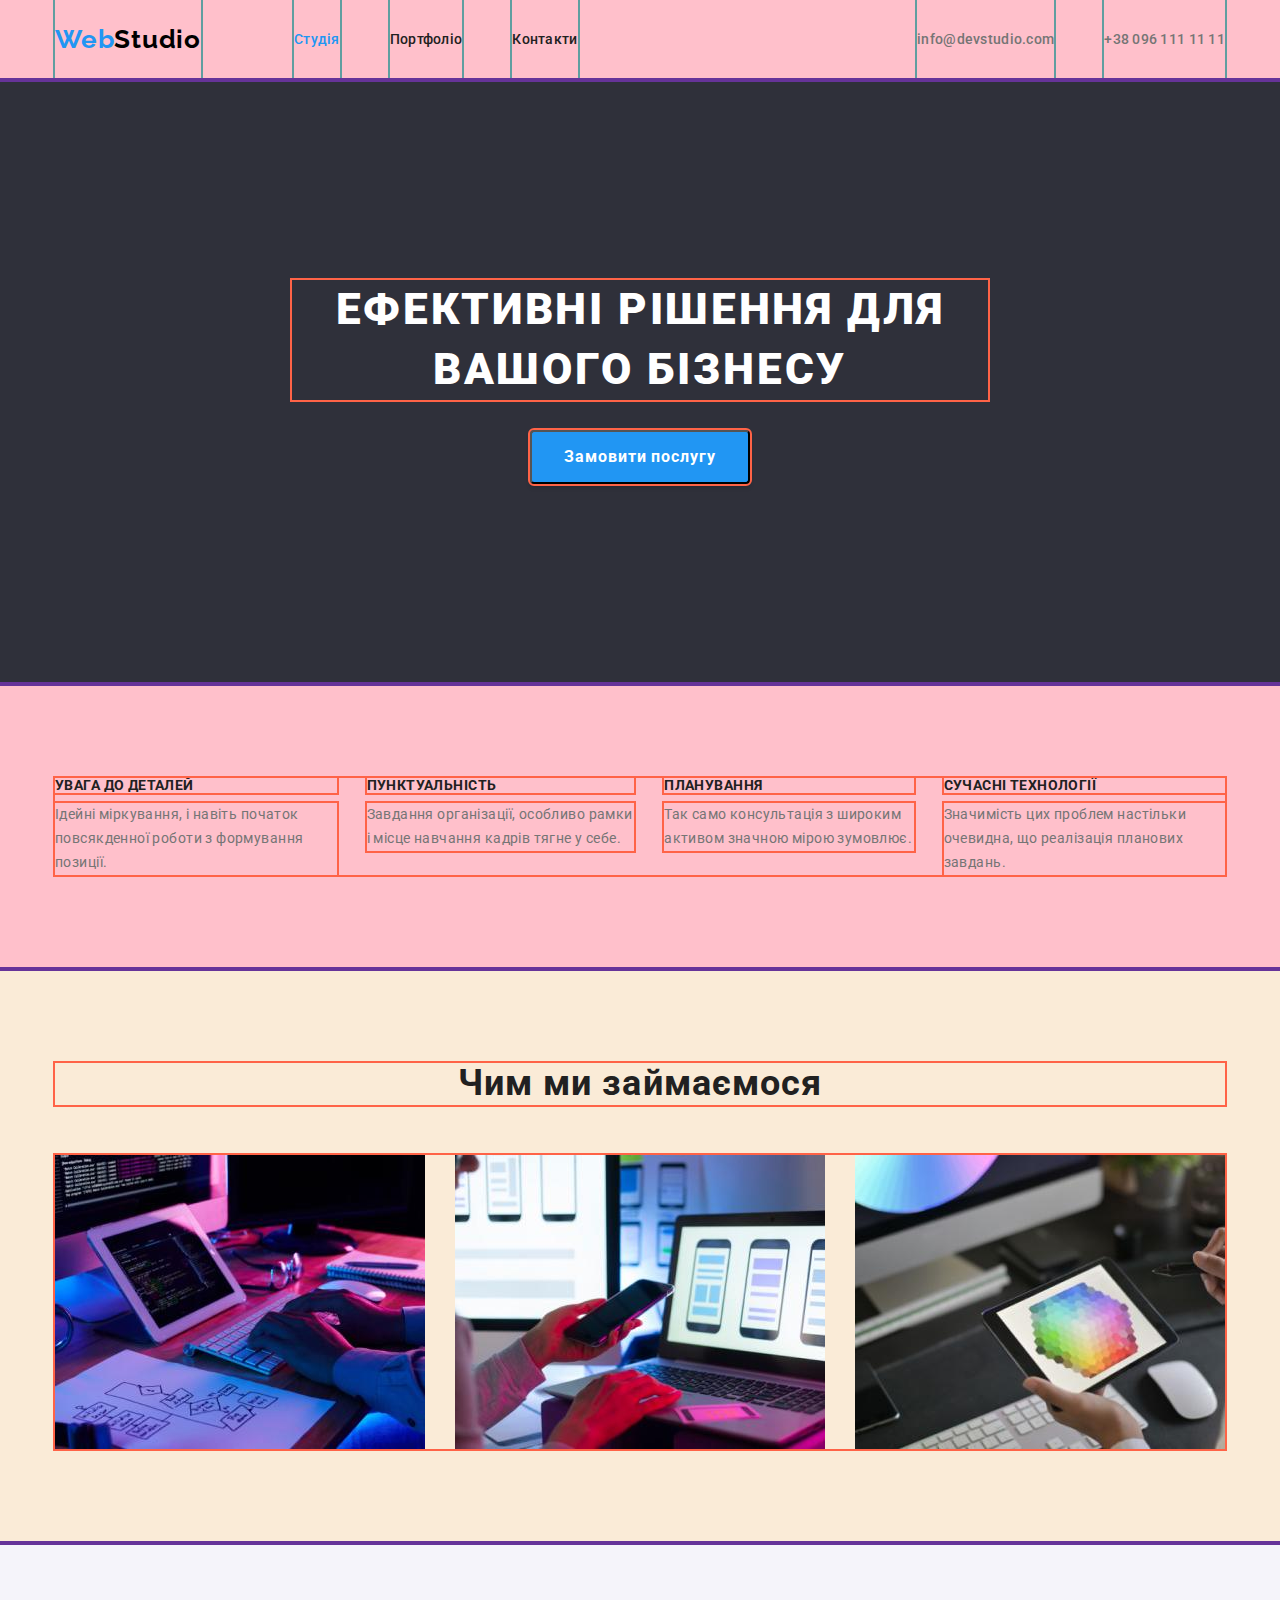
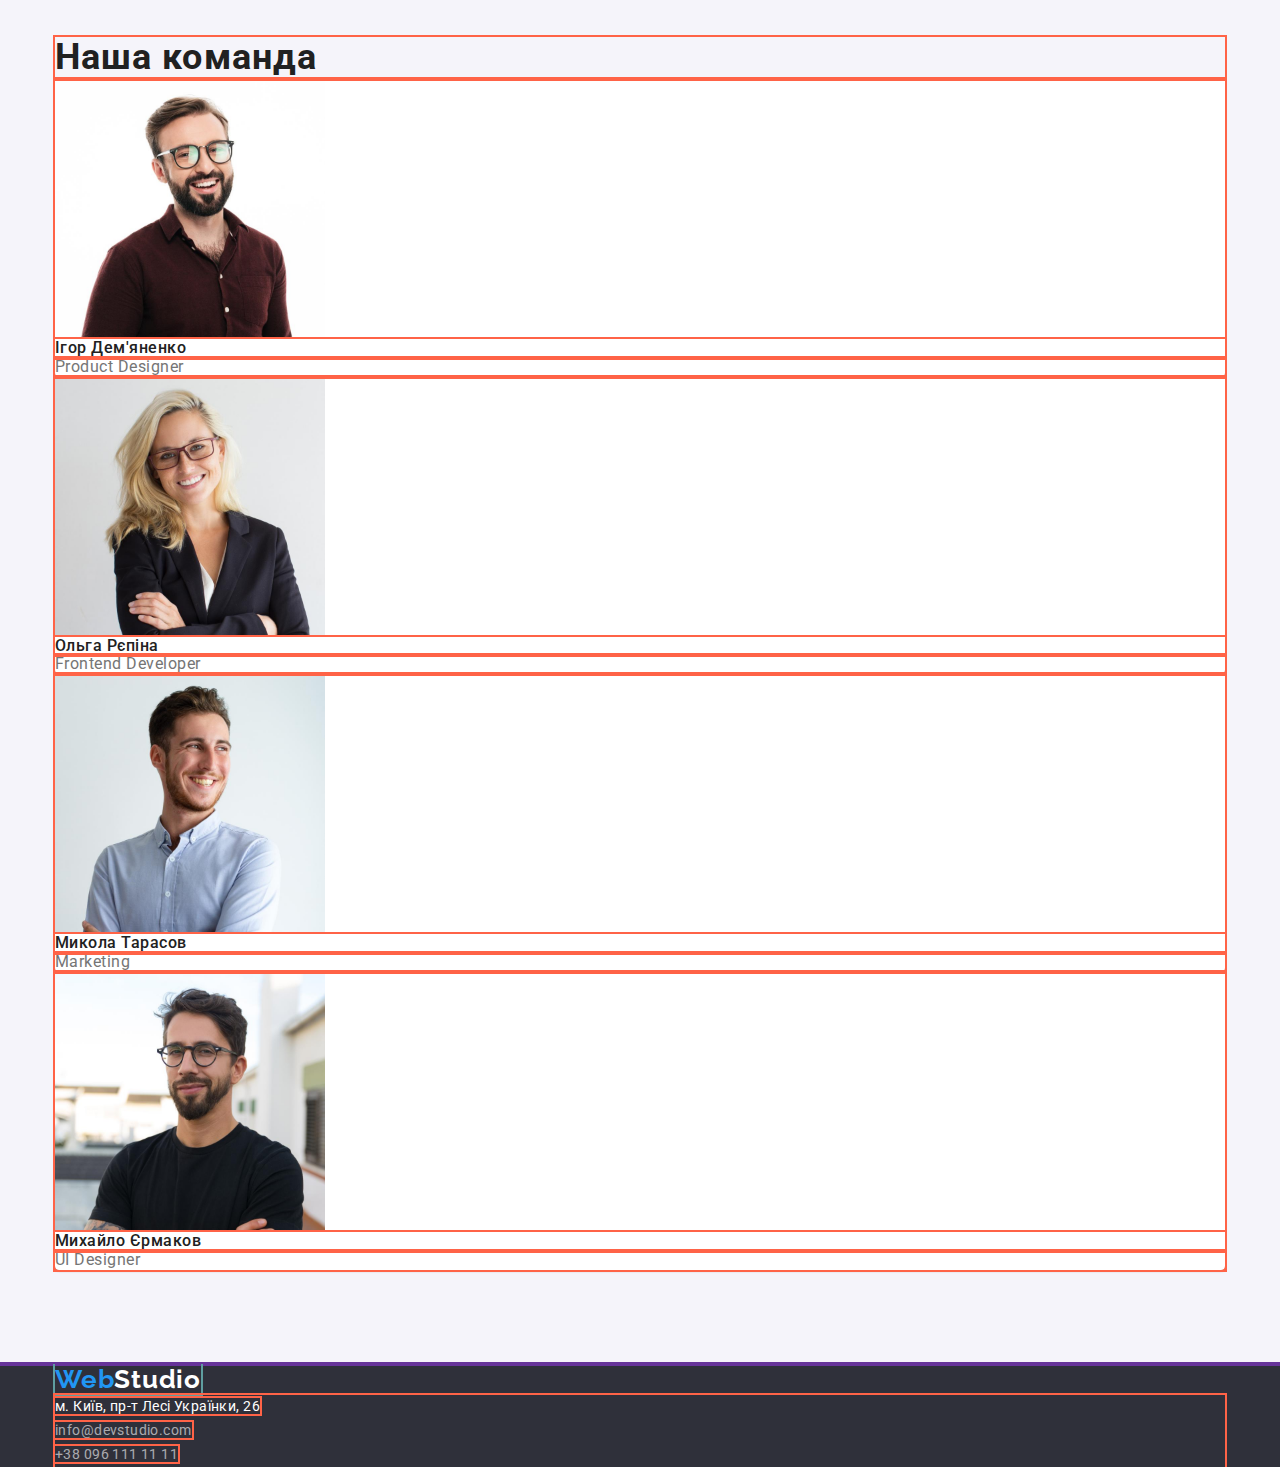
==== commit cbf9bef1: "стилізує головну сторінку" ====
--- a/index.html
+++ b/index.html
@@ -54,21 +54,21 @@
                 <!--Скритий заголовок-->
                 <h2 class="visually-hidden">Наші переваги</h2>
                 <ul class="advantage-list">
-                    <li>
+                    <li class="item">
                         <h3 class="advantage-list-title">УВАГА ДО ДЕТАЛЕЙ</h3>
                         <p class="advantage-list-descr">Ідейні міркування, і навіть початок повсякденної роботи з формування
                             позиції.</p>
                     </li>
-                    <li>
+                    <li class="item">
                         <h3 class="advantage-list-title">ПУНКТУАЛЬНІСТЬ</h3>
                         <p class="advantage-list-descr">Завдання організації, особливо рамки і місце навчання кадрів тягне у
                             себе.</p>
                     </li>
-                    <li>
+                    <li class="item">
                         <h3 class="advantage-list-title">ПЛАНУВАННЯ</h3>
                         <p class="advantage-list-descr">Так само консультація з широким активом значною мірою зумовлює.</p>
                     </li>
-                    <li>
+                    <li class="item">
                         <h3 class="advantage-list-title">СУЧАСНІ ТЕХНОЛОГІЇ</h3>
                         <p class="advantage-list-descr">Значимість цих проблем настільки очевидна, що реалізація планових
                             завдань.</p>
@@ -82,9 +82,9 @@
     
                 <h2 class="work-title">Чим ми займаємося</h2>
                 <ul class="work-list">
-                    <li><img src="./images/box-1.jpg" alt="Програмуємо алгоритми роботи" width="370" height="294"></li>
-                    <li><img src="./images/box-2.jpg" alt="Розробляємо макети застосунків для телефонів" width="370" height="294"></li>
-                    <li><img src="./images/box-3.jpg" alt="Використовуємо палітру кольорів" width="370" height="294"></li>
+                    <li class="item"><img src="./images/box-1.jpg" alt="Програмуємо алгоритми роботи" width="370" height="294"></li>
+                    <li class="item"><img src="./images/box-2.jpg" alt="Розробляємо макети застосунків для телефонів" width="370" height="294"></li>
+                    <li class="item"><img src="./images/box-3.jpg" alt="Використовуємо палітру кольорів" width="370" height="294"></li>
                 </ul>
             </div>
         </section>
--- a/css/styles.css
+++ b/css/styles.css
@@ -77,12 +77,13 @@
     color: var(--secondary-text-color);
 }
 
-.navigation, .contact {
-    list-style: none;
-
-    /* outline прибрати потім в кінці верстки */
-    outline: 2px solid cadetblue;
-    display: flex;
+.navigation {
+    list-style: none;
+
+    /* outline прибрати потім в кінці верстки */
+    outline: 2px solid cadetblue;
+    display: flex;
+    margin-left: 93px;
 }
 
 .navigation .item + .item {
@@ -110,6 +111,15 @@
 
 .navigation-link.current {
     color: var(--primary-accent-color);
+}
+
+.contact {
+    list-style: none;
+
+    /* outline прибрати потім в кінці верстки */
+    outline: 2px solid cadetblue;
+    display: flex;
+    margin-left: auto;
 }
 
 .contact .item + .item {
@@ -211,6 +221,11 @@
 
     /* outline прибрати потім в кінці верстки */
     outline: 2px solid tomato;
+    display: flex;
+}
+
+.advantage-list .item + .item {
+    margin-left: 30px;
 }
 
 .advantage-list-title {
@@ -223,6 +238,7 @@
 
     /* outline прибрати потім в кінці верстки */
     outline: 2px solid tomato;
+    margin-bottom: 10px;
 }
 
 .advantage-list-descr {
@@ -252,13 +268,21 @@
 
     /* outline прибрати потім в кінці верстки */
     outline: 2px solid tomato;
-}
-
-.work-list, .team-list {
-    list-style: none;
-
-    /* outline прибрати потім в кінці верстки */
-    outline: 2px solid tomato;
+    text-align: center;
+    margin-bottom: 50px;
+}
+
+.work-list {
+    list-style: none;
+
+    /* outline прибрати потім в кінці верстки */
+    outline: 2px solid tomato;
+    display: flex;
+    align-items: center;
+}
+
+.work-list .item + .item {
+    margin-left: 30px;
 }
 
 .team {
@@ -281,6 +305,13 @@
     outline: 2px solid tomato;
 }
  
+.team-list {
+    list-style: none;
+
+    /* outline прибрати потім в кінці верстки */
+    outline: 2px solid tomato;
+}
+
 .team-item {
     background-color: var(--primary-background-color);
     box-shadow: 0px 1px 3px rgba(0, 0, 0, 0.12), 
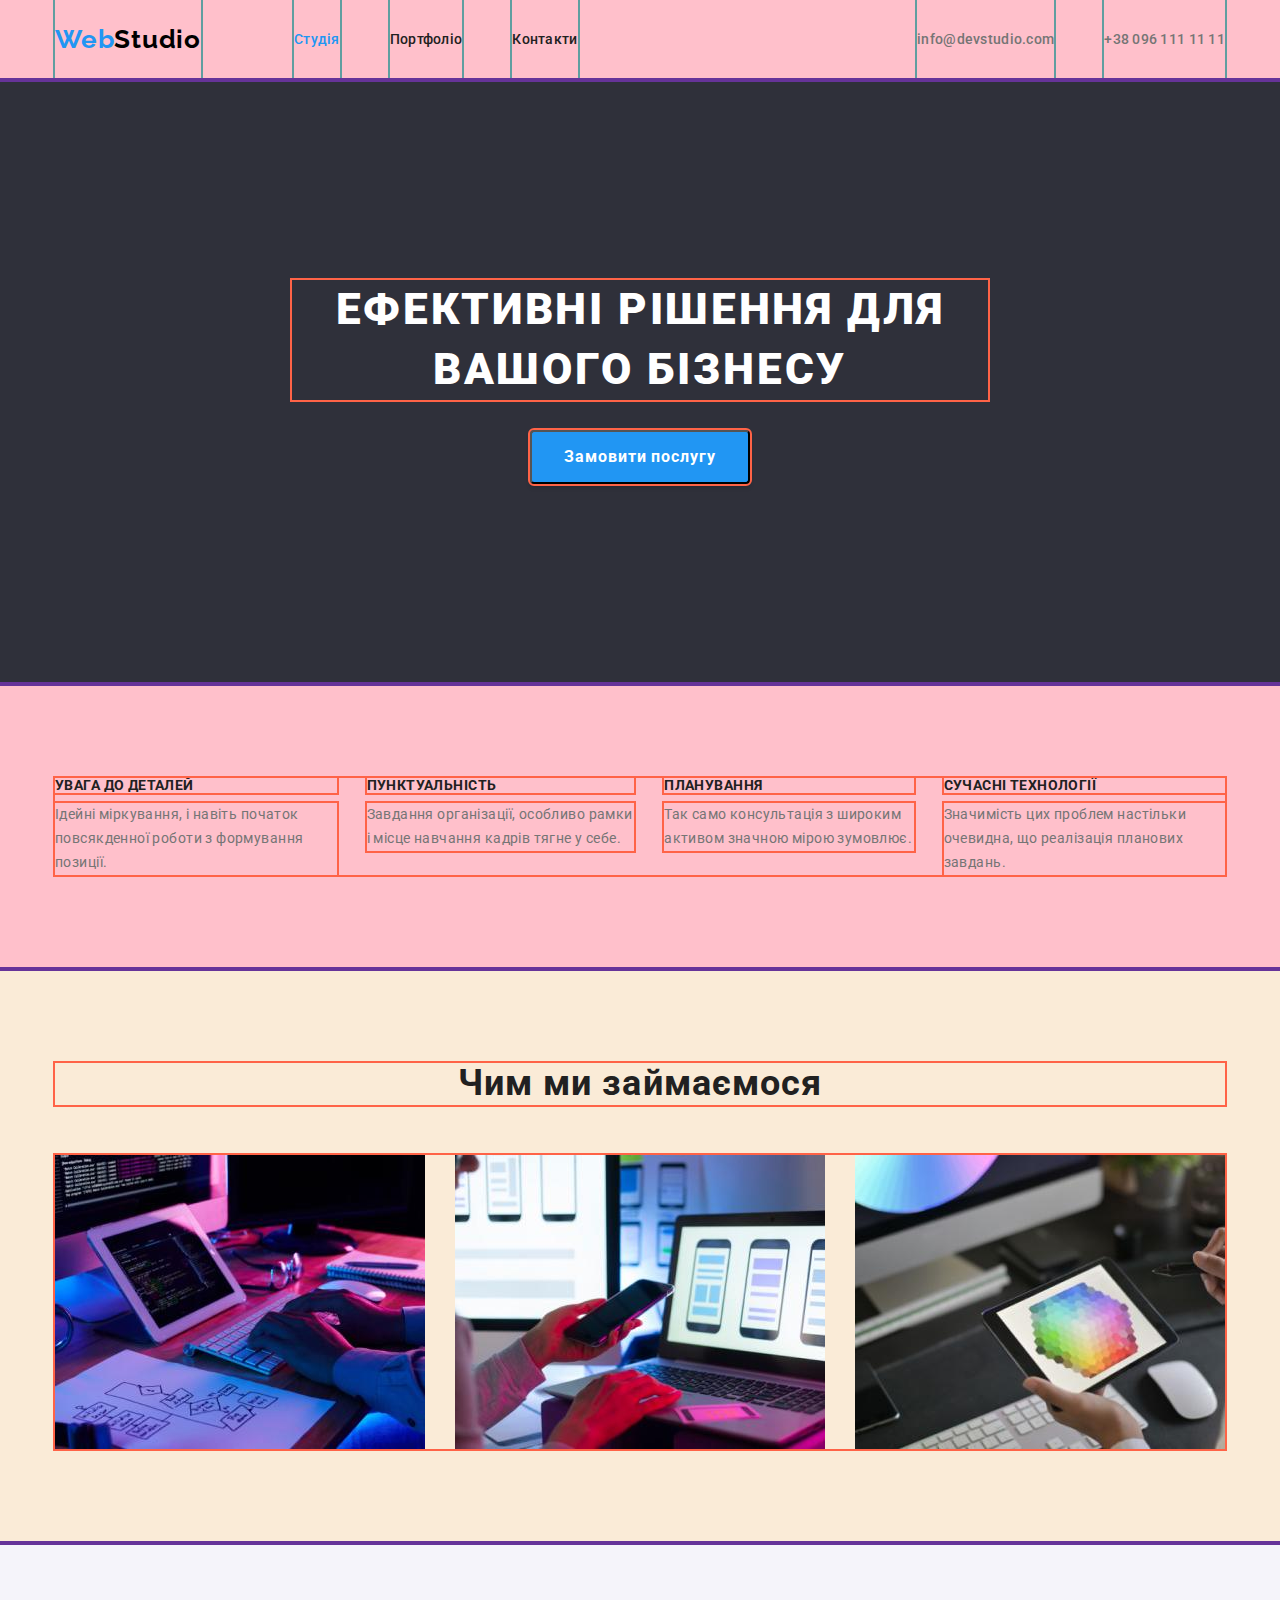
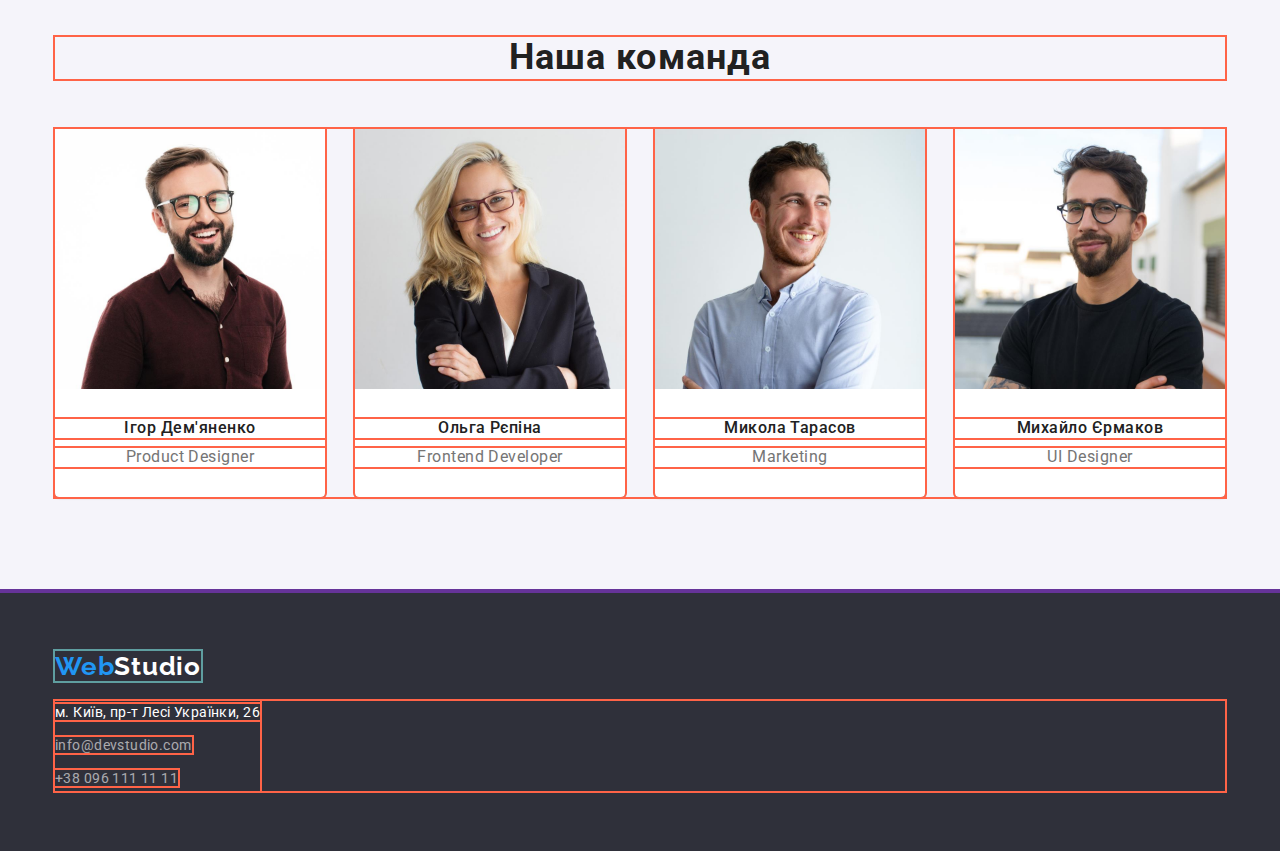
==== commit 8572879a: "оформляє footer сайту" ====
--- a/index.html
+++ b/index.html
@@ -59,15 +59,18 @@
                         <p class="advantage-list-descr">Ідейні міркування, і навіть початок повсякденної роботи з формування
                             позиції.</p>
                     </li>
+
                     <li class="item">
                         <h3 class="advantage-list-title">ПУНКТУАЛЬНІСТЬ</h3>
                         <p class="advantage-list-descr">Завдання організації, особливо рамки і місце навчання кадрів тягне у
                             себе.</p>
                     </li>
+
                     <li class="item">
                         <h3 class="advantage-list-title">ПЛАНУВАННЯ</h3>
                         <p class="advantage-list-descr">Так само консультація з широким активом значною мірою зумовлює.</p>
                     </li>
+
                     <li class="item">
                         <h3 class="advantage-list-title">СУЧАСНІ ТЕХНОЛОГІЇ</h3>
                         <p class="advantage-list-descr">Значимість цих проблем настільки очевидна, що реалізація планових
@@ -99,16 +102,19 @@
                         <h3 class="team-list-title">Ігор Дем'яненко</h3>
                         <p class="team-list-descr">Product Designer</p>
                     </li>
+
                     <li class="team-item">
                         <img src="./images/olga.jpg" alt="Фото Ольги Рєпіної" width="270" height="260">
                         <h3 class="team-list-title">Ольга Рєпіна</h3>
                         <p class="team-list-descr">Frontend Developer</p>
                     </li>
+
                     <li class="team-item">
                         <img src="./images/mykola.jpg" alt="Фото Миколи Тарасова" width="270" height="260">
                         <h3 class="team-list-title">Микола Тарасов</h3>
                         <p class="team-list-descr">Marketing</p>
                     </li>
+
                     <li class="team-item">
                         <img src="./images/mykhailo.jpg" alt="Фото Михайла Єрмакова" width="270" height="260">
                         <h3 class="team-list-title">Михайло Єрмаков</h3>
@@ -123,18 +129,19 @@
 
     <!--footer-->
     <footer class="page-footer">
-        <div class="container">
+        <div class="container footer-contact">
     
             <a class="logo" href="./index.html">
                 Web<span class="logo-studio">Studio</span>
             </a>
+            
             <address class="residence">
                 <ul class="residence-contact">
-                    <li><a class="residence-descr" href="https://goo.gl/maps/CPtrU1FHBa2aNyZL9" target="_blank"
-                            rel="noopener noreferrer nofollow">м. Київ, пр-т Лесі Українки, 26</a>
+                    <li class="item"><a class="residence-descr" href="https://goo.gl/maps/CPtrU1FHBa2aNyZL9" target="_blank"
+                        rel="noopener noreferrer nofollow">м. Київ, пр-т Лесі Українки, 26</a>
                     </li>
-                    <li><a class="residence-link" href="mailto:info@devstudio.com">info@devstudio.com</a></li>
-                    <li><a class="residence-link" href="tel:+380961111111">+38 096 111 11 11</a></li>
+                    <li class="item"><a class="residence-link" href="mailto:info@devstudio.com">info@devstudio.com</a></li>
+                    <li class="item"><a class="residence-link" href="tel:+380961111111">+38 096 111 11 11</a></li>
                 </ul>
             </address>
         </div>
--- a/css/styles.css
+++ b/css/styles.css
@@ -12,6 +12,9 @@
     --hero-background-color:#2F303A;
     --footer-background-color: #2F303A;
     --project-border-color: #EEEEEE;
+
+    --card-set-gap: 30px;
+
 }
 
 body {
@@ -27,7 +30,9 @@
 }
 
 img {
-    display: block;
+  display: block;
+  max-width: 100%;
+  height: auto;
 }
 
 .container {
@@ -278,7 +283,7 @@
     /* outline прибрати потім в кінці верстки */
     outline: 2px solid tomato;
     display: flex;
-    align-items: center;
+    justify-content: space-between;
 }
 
 .work-list .item + .item {
@@ -303,6 +308,8 @@
 
     /* outline прибрати потім в кінці верстки */
     outline: 2px solid tomato;
+    text-align: center;
+    margin-bottom: 50px;
 }
  
 .team-list {
@@ -310,6 +317,8 @@
 
     /* outline прибрати потім в кінці верстки */
     outline: 2px solid tomato;
+    display: flex;
+    justify-content: space-between;
 }
 
 .team-item {
@@ -321,6 +330,11 @@
 
     /* outline прибрати потім в кінці верстки */
     outline: 2px solid tomato;
+    text-align: center;
+}
+
+.team-item + .team-item {
+   margin-left: 30px; 
 }
 
 .team-list-title {
@@ -332,6 +346,8 @@
 
     /* outline прибрати потім в кінці верстки */
     outline: 2px solid tomato;
+    margin-top: 30px;
+    margin-bottom: 10px;
 }
 
 .team-list-descr {
@@ -341,6 +357,7 @@
 
     /* outline прибрати потім в кінці верстки */
     outline: 2px solid tomato;
+    margin-bottom: 30px;
 }
 
 
@@ -397,7 +414,7 @@
 }
 
 .project-container {
-    border: 1px solid var(--project-border-color);
+    
 }
 
 .project-link {
@@ -405,6 +422,13 @@
 
     /* outline прибрати потім в кінці верстки */
     outline: 2px solid cadetblue;
+}
+
+.project-card {
+    border: 1px solid var(--project-border-color);
+
+     /* outline прибрати потім в кінці верстки */
+     outline: 2px solid blue;
 }
 
 .project-list-title {
@@ -442,6 +466,16 @@
     color: var(--accent-text-color);
 }
 
+.footer-contact {
+    padding-top: 60px;
+    padding-bottom: 60px;
+}
+
+.footer-contact .logo {
+    display: inline-block;
+    margin-bottom: 20px;
+}
+
 .residence {
     font-style: normal;
 
@@ -454,6 +488,11 @@
 
     /* outline прибрати потім в кінці верстки */
     outline: 2px solid tomato;
+    display: inline-block;
+}
+
+.residence-contact .item + .item {
+    margin-top: 9px;
 }
 
 .residence-descr {
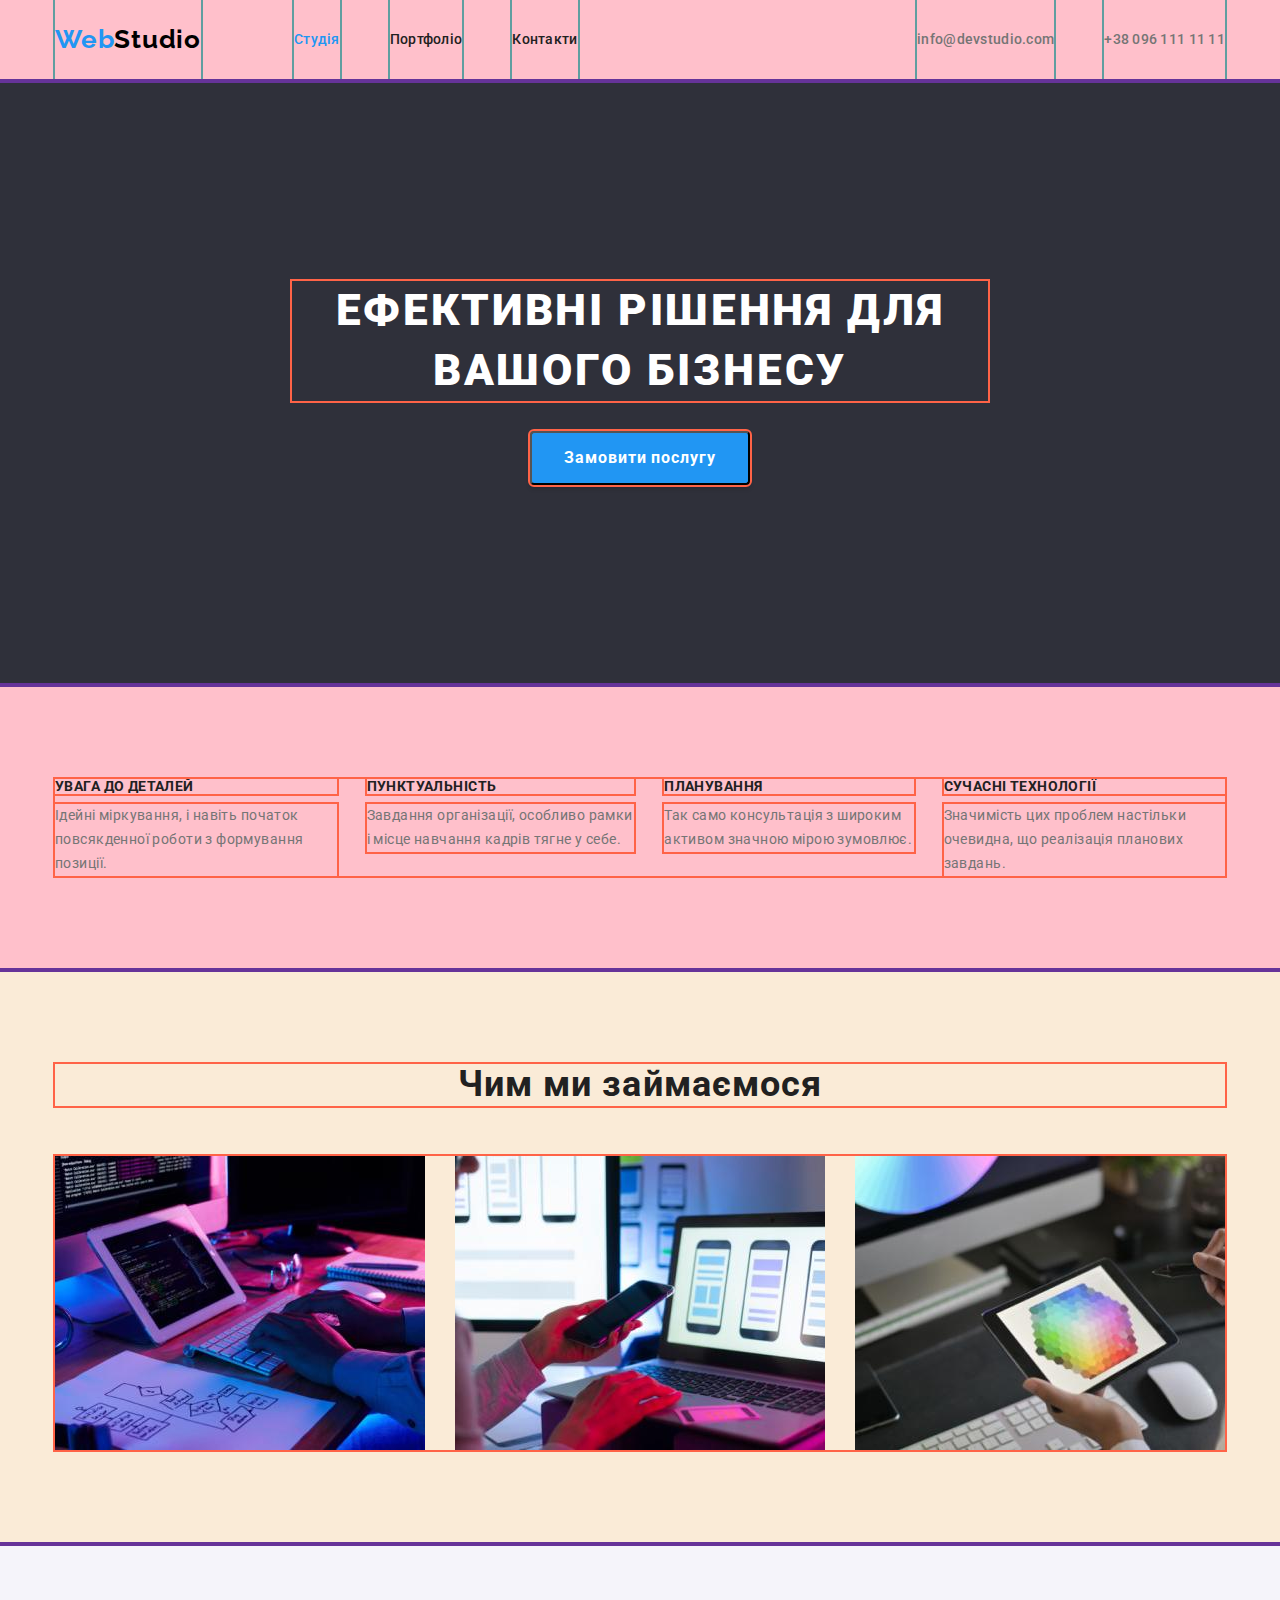
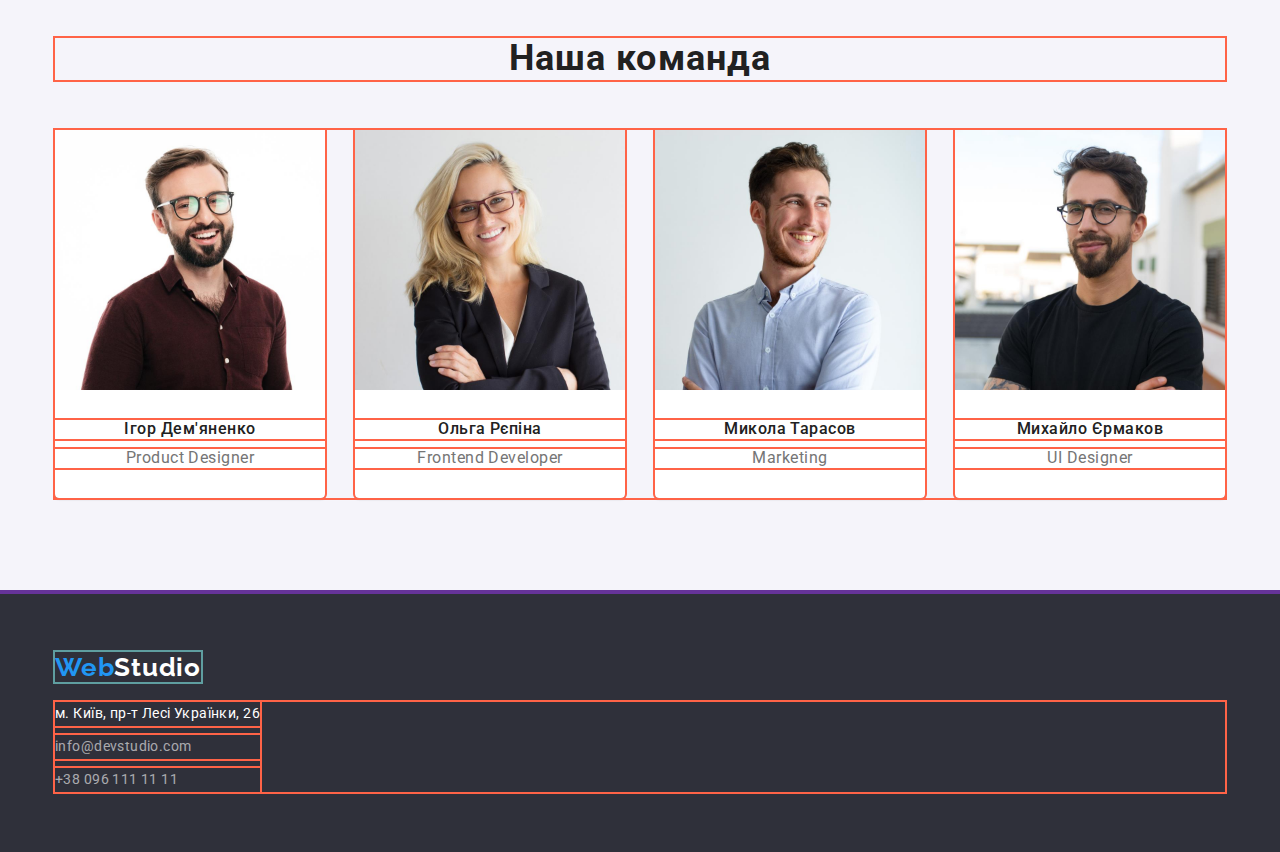
==== commit 4452f09a: "змінює клас секціям" ====
--- a/index.html
+++ b/index.html
@@ -21,6 +21,7 @@
     <!--header-->
     <header class="page-header">
         <div class="container main-nav">
+            
             <nav class="bloc-nav">
                 <a class="logo" href="./index.html">
                     Web<span class="logo-studio">Studio</span>
@@ -134,7 +135,7 @@
             <a class="logo" href="./index.html">
                 Web<span class="logo-studio">Studio</span>
             </a>
-            
+
             <address class="residence">
                 <ul class="residence-contact">
                     <li class="item"><a class="residence-descr" href="https://goo.gl/maps/CPtrU1FHBa2aNyZL9" target="_blank"
--- a/css/styles.css
+++ b/css/styles.css
@@ -11,6 +11,7 @@
     /* пізніше буде інший колір у hero, тому своя var*/
     --hero-background-color:#2F303A;
     --footer-background-color: #2F303A;
+    --header-border-color: #ECECEC; 
     --project-border-color: #EEEEEE;
 
     --card-set-gap: 30px;
@@ -24,7 +25,7 @@
 }
 
 /* Глобальне скидання стилів по тегам*/
-h1, h2, h3, p, ul {
+h1, h2, h3, h4, h5, h6, p, ul {
     padding: 0;
     margin: 0;
 }
@@ -35,6 +36,11 @@
   height: auto;
 }
 
+.section {
+    padding-top: 94px;
+    padding-bottom: 94px;
+}
+
 .container {
     width: 1200px;
     margin: 0 auto;
@@ -47,6 +53,8 @@
     /* outline прибрати потім в кінці верстки */
     background-color: pink;
     outline: 2px solid rebeccapurple;
+
+    border-bottom: 1px solid var(--header-border-color);
 }
 
 .main-nav {
@@ -199,6 +207,8 @@
     background-color: var(--secondary-accent-color);
 }
 
+
+/* прибрати потім, назва змінюється на section*/
 .advantage {
     /* outline прибрати потім в кінці верстки */
     outline: 2px solid rebeccapurple;
@@ -255,6 +265,8 @@
     outline: 2px solid tomato;
 }
 
+
+/* прибрати потім, назва змінюється на section*/
 .work {
     /* outline прибрати потім в кінці верстки */
     outline: 2px solid rebeccapurple;
@@ -290,6 +302,8 @@
     margin-left: 30px;
 }
 
+
+/* прибрати потім, назва змінюється на section*/
 .team {
     background-color: var(--secondary-background-color);
     /* outline прибрати потім в кінці верстки */
@@ -368,6 +382,13 @@
 
     /* outline прибрати потім в кінці верстки */
     outline: 2px solid tomato;
+    display: flex;
+    justify-content: center;
+    margin-bottom: 50px;
+}
+
+.filter .item + .item {
+    margin-left: 8px;
 }
 
 .filter-btn {
@@ -394,9 +415,10 @@
     color: var(--accent-text-color);
     background-color: var(--primary-accent-color);
     border-color: transparent;
-    /* border-color: var(--primary-accent-color); */
-}
-    
+}
+
+
+/* прибрати потім, назва змінюється на section*/
 .project {
     /* outline прибрати потім в кінці верстки */
     outline: 2px solid rebeccapurple;
@@ -405,7 +427,7 @@
     padding-top: 94px;
     padding-bottom: 94px;
 }
- 
+
 .project-list {
     list-style: none;
 
@@ -504,6 +526,7 @@
 
     /* outline прибрати потім в кінці верстки */
     outline: 2px solid tomato;
+    display: block;
 }
 
 .residence-link {
@@ -515,6 +538,7 @@
 
     /* outline прибрати потім в кінці верстки */
     outline: 2px solid tomato;
+    display: block;
 }
 
 
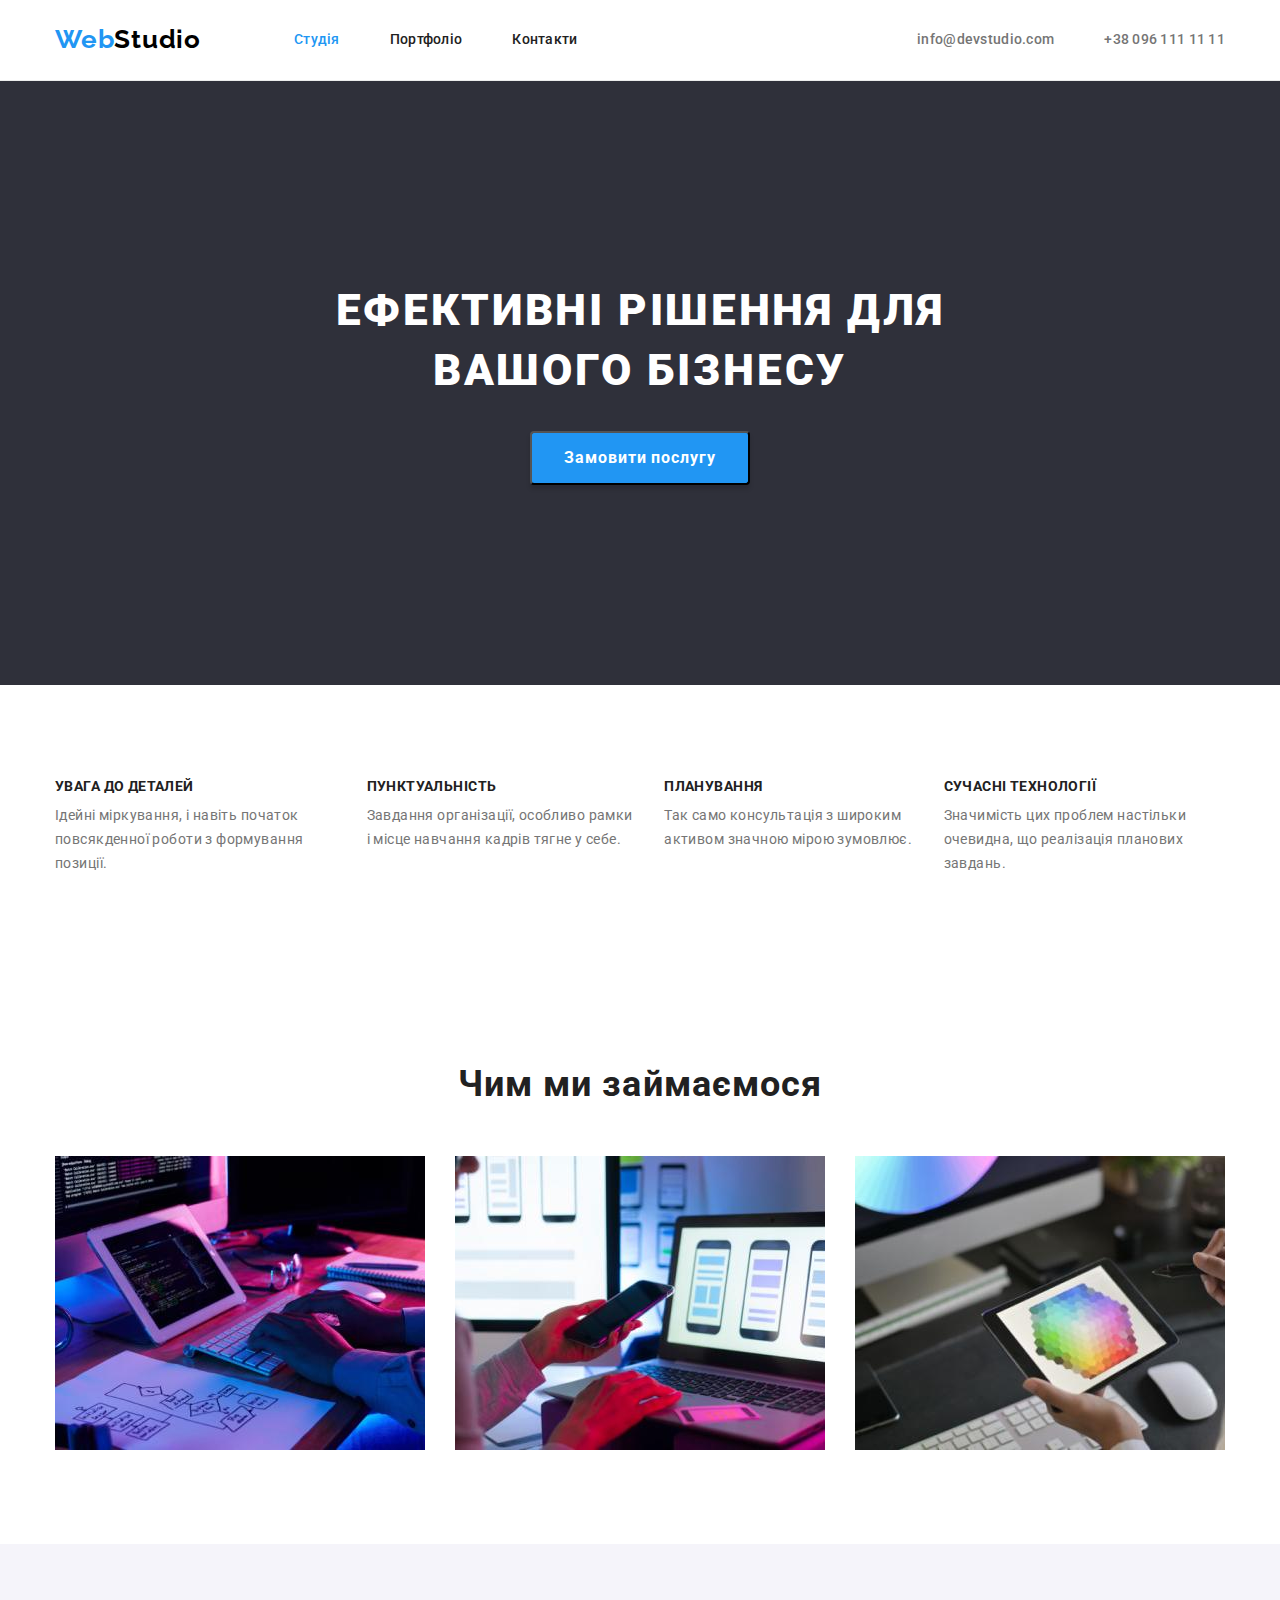
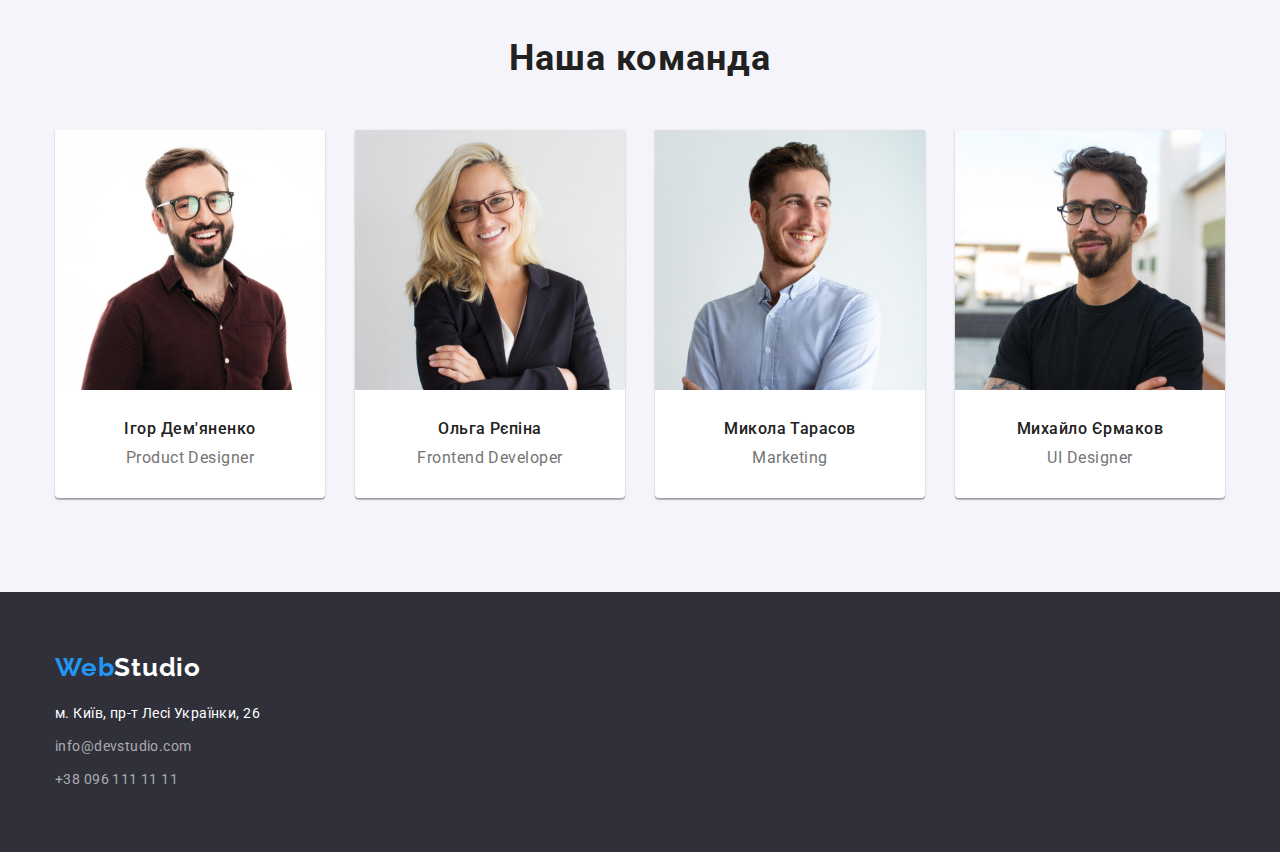
==== commit e9d7b70c: "оформлює весь сайт" ====
--- a/index.html
+++ b/index.html
@@ -49,7 +49,7 @@
             <button class="hero-btn" type="button">Замовити послугу</button>  
         </section>
     
-        <section class="advantage">
+        <section class="section">
             <div class="container">
     
                 <!--Скритий заголовок-->
@@ -81,7 +81,7 @@
             </div>
         </section>
     
-        <section class="work">
+        <section class="section">
             <div class="container">
     
                 <h2 class="work-title">Чим ми займаємося</h2>
@@ -93,7 +93,7 @@
             </div>
         </section>
     
-        <section class="team">
+        <section class="section team">
             <div class="container">
     
                 <h2 class="team-title">Наша команда</h2>
--- a/css/styles.css
+++ b/css/styles.css
@@ -8,14 +8,13 @@
     --secondary-accent-color: #188CE8;
     --primary-background-color: #FFFFFF;
     --secondary-background-color: #F5F4FA;
-    /* пізніше буде інший колір у hero, тому своя var*/
+    
     --hero-background-color:#2F303A;
     --footer-background-color: #2F303A;
     --header-border-color: #ECECEC; 
     --project-border-color: #EEEEEE;
 
-    --card-set-gap: 30px;
-
+    --project-card-set-gap: 30px;
 }
 
 body {
@@ -50,10 +49,6 @@
 /* header */
 
 .page-header {
-    /* outline прибрати потім в кінці верстки */
-    background-color: pink;
-    outline: 2px solid rebeccapurple;
-
     border-bottom: 1px solid var(--header-border-color);
 }
 
@@ -81,9 +76,6 @@
     line-height: 1.19;
     letter-spacing: 0.03em;
     text-decoration: none;
-
-    /* outline прибрати потім в кінці верстки */
-    outline: 2px solid cadetblue;
 }
 
 .logo-studio {
@@ -93,8 +85,6 @@
 .navigation {
     list-style: none;
 
-    /* outline прибрати потім в кінці верстки */
-    outline: 2px solid cadetblue;
     display: flex;
     margin-left: 93px;
 }
@@ -111,8 +101,6 @@
     letter-spacing: 0.02em;
     text-decoration: none;
 
-    /* outline прибрати потім в кінці верстки */
-    outline: 2px solid cadetblue;
     display: block;
     padding-top: 32px;
     padding-bottom: 32px;
@@ -129,8 +117,6 @@
 .contact {
     list-style: none;
 
-    /* outline прибрати потім в кінці верстки */
-    outline: 2px solid cadetblue;
     display: flex;
     margin-left: auto;
 }
@@ -147,8 +133,6 @@
     letter-spacing: 0.02em;
     text-decoration: none;
 
-    /* outline прибрати потім в кінці верстки */
-    outline: 2px solid cadetblue;
     display: block;
     padding-top: 32px;
     padding-bottom: 32px;
@@ -165,8 +149,6 @@
     background-color: var(--hero-background-color);
     text-align: center;
 
-    /* outline прибрати потім в кінці верстки */
-    outline: 2px solid rebeccapurple;
     padding: 200px 0;
 }
 
@@ -178,8 +160,6 @@
     letter-spacing: 0.06em;
     text-transform: uppercase;
 
-    /* outline прибрати потім в кінці верстки */
-    outline: 2px solid tomato;
     width: 696px;
     margin: 0 auto;
     margin-bottom: 30px;
@@ -197,8 +177,6 @@
     letter-spacing: 0.06em;
     font-family: inherit;
 
-    /* outline прибрати потім в кінці верстки */
-    outline: 2px solid tomato;
     min-width: 216px;
     padding: 10px 32px;
 }
@@ -206,18 +184,7 @@
 .hero-btn:hover, .hero-btn:focus {
     background-color: var(--secondary-accent-color);
 }
-
-
-/* прибрати потім, назва змінюється на section*/
-.advantage {
-    /* outline прибрати потім в кінці верстки */
-    outline: 2px solid rebeccapurple;
-    background-color: pink;
-
-    padding-top: 94px;
-    padding-bottom: 94px;
-}
-    
+   
 .visually-hidden {
     position: absolute;
     white-space: nowrap;
@@ -234,8 +201,6 @@
 .advantage-list {
     list-style: none;
 
-    /* outline прибрати потім в кінці верстки */
-    outline: 2px solid tomato;
     display: flex;
 }
 
@@ -251,8 +216,6 @@
     letter-spacing: 0.03em;
     text-transform: uppercase;
 
-    /* outline прибрати потім в кінці верстки */
-    outline: 2px solid tomato;
     margin-bottom: 10px;
 }
 
@@ -260,22 +223,8 @@
     font-size: 14px;
     line-height: 1.71;
     letter-spacing: 0.03em;
-
-    /* outline прибрати потім в кінці верстки */
-    outline: 2px solid tomato;
-}
-
-
-/* прибрати потім, назва змінюється на section*/
-.work {
-    /* outline прибрати потім в кінці верстки */
-    outline: 2px solid rebeccapurple;
-    background-color: antiquewhite;
-
-    padding-top: 94px;
-    padding-bottom: 94px;
-}
-    
+}
+   
 .work-title {
     color: var(--title-text-color);
     font-weight: 700;
@@ -283,8 +232,6 @@
     line-height: 1.16;
     letter-spacing: 0.03em;
 
-    /* outline прибрати потім в кінці верстки */
-    outline: 2px solid tomato;
     text-align: center;
     margin-bottom: 50px;
 }
@@ -292,8 +239,6 @@
 .work-list {
     list-style: none;
 
-    /* outline прибрати потім в кінці верстки */
-    outline: 2px solid tomato;
     display: flex;
     justify-content: space-between;
 }
@@ -302,15 +247,8 @@
     margin-left: 30px;
 }
 
-
-/* прибрати потім, назва змінюється на section*/
 .team {
     background-color: var(--secondary-background-color);
-    /* outline прибрати потім в кінці верстки */
-    outline: 2px solid rebeccapurple;
-
-    padding-top: 94px;
-    padding-bottom: 94px;
 }
 
 .team-title {
@@ -320,8 +258,6 @@
     line-height: 1.16;
     letter-spacing: 0.03em;
 
-    /* outline прибрати потім в кінці верстки */
-    outline: 2px solid tomato;
     text-align: center;
     margin-bottom: 50px;
 }
@@ -329,8 +265,6 @@
 .team-list {
     list-style: none;
 
-    /* outline прибрати потім в кінці верстки */
-    outline: 2px solid tomato;
     display: flex;
     justify-content: space-between;
 }
@@ -342,8 +276,6 @@
     0px 2px 1px rgba(0, 0, 0, 0.2);
     border-radius: 0px 0px 4px 4px;
 
-    /* outline прибрати потім в кінці верстки */
-    outline: 2px solid tomato;
     text-align: center;
 }
 
@@ -358,8 +290,6 @@
     line-height: 1.18;
     letter-spacing: 0.03em;
 
-    /* outline прибрати потім в кінці верстки */
-    outline: 2px solid tomato;
     margin-top: 30px;
     margin-bottom: 10px;
 }
@@ -369,8 +299,6 @@
     line-height: 1.18;
     letter-spacing: 0.03em;
 
-    /* outline прибрати потім в кінці верстки */
-    outline: 2px solid tomato;
     margin-bottom: 30px;
 }
 
@@ -380,8 +308,6 @@
 .filter {
     list-style: none;
 
-    /* outline прибрати потім в кінці верстки */
-    outline: 2px solid tomato;
     display: flex;
     justify-content: center;
     margin-bottom: 50px;
@@ -402,8 +328,7 @@
     cursor: pointer;
     font-family: inherit;
 
-    /* outline прибрати потім в кінці верстки */
-    outline: 2px solid cadetblue;
+    border-color: transparent;
     box-shadow: 0px 3px 1px rgba(0, 0, 0, 0.1), 
     0px 1px 2px rgba(0, 0, 0, 0.08), 
     0px 2px 2px rgba(0, 0, 0, 0.12);
@@ -414,43 +339,33 @@
 .filter-btn:hover, .filter-btn:focus {
     color: var(--accent-text-color);
     background-color: var(--primary-accent-color);
-    border-color: transparent;
-}
-
-
-/* прибрати потім, назва змінюється на section*/
-.project {
-    /* outline прибрати потім в кінці верстки */
-    outline: 2px solid rebeccapurple;
-    background-color: antiquewhite;
-
-    padding-top: 94px;
-    padding-bottom: 94px;
 }
 
 .project-list {
     list-style: none;
 
-    /* outline прибрати потім в кінці верстки */
-    outline: 2px solid cadetblue;
+    display: flex;
+    flex-wrap: wrap;
+    margin-left: calc(-1 * var(--project-card-set-gap));
+    margin-top: calc(-1 * var(--project-card-set-gap));
 }
 
 .project-container {
-    
+    flex-basis: calc(100% /3 - var(--project-card-set-gap));
+    margin-left: var(--project-card-set-gap);
+    margin-top: var(--project-card-set-gap);
 }
 
 .project-link {
     text-decoration: none;
 
-    /* outline прибрати потім в кінці верстки */
-    outline: 2px solid cadetblue;
+    display: block;
 }
 
 .project-card {
     border: 1px solid var(--project-border-color);
 
-     /* outline прибрати потім в кінці верстки */
-     outline: 2px solid blue;
+    padding: 20px 24px;
 }
 
 .project-list-title {
@@ -460,8 +375,7 @@
     line-height: 2;
     letter-spacing: 0.06em;
 
-    /* outline прибрати потім в кінці верстки */
-    outline: 2px solid cadetblue;
+    margin-bottom: 4px;
 }
 
 .project-list-descr {
@@ -469,9 +383,6 @@
     font-size: 16px;
     line-height: 1.87;
     letter-spacing: 0.03em;
-
-    /* outline прибрати потім в кінці верстки */
-     outline: 2px solid cadetblue;
 }
 
 
@@ -479,9 +390,6 @@
 
 .page-footer {
     background-color: var(--footer-background-color);
-
-    /* outline прибрати потім в кінці верстки */
-    outline: 2px solid rebeccapurple;
 }
 
 .page-footer .logo-studio {
@@ -500,16 +408,11 @@
 
 .residence {
     font-style: normal;
-
-    /* outline прибрати потім в кінці верстки */
-    outline: 2px solid tomato;
 }
 
 .residence-contact {
     list-style: none;
 
-    /* outline прибрати потім в кінці верстки */
-    outline: 2px solid tomato;
     display: inline-block;
 }
 
@@ -524,8 +427,6 @@
     letter-spacing: 0.03em;
     text-decoration: none;
 
-    /* outline прибрати потім в кінці верстки */
-    outline: 2px solid tomato;
     display: block;
 }
 
@@ -536,8 +437,6 @@
     letter-spacing: 0.03em;
     text-decoration: none;   
 
-    /* outline прибрати потім в кінці верстки */
-    outline: 2px solid tomato;
     display: block;
 }
 
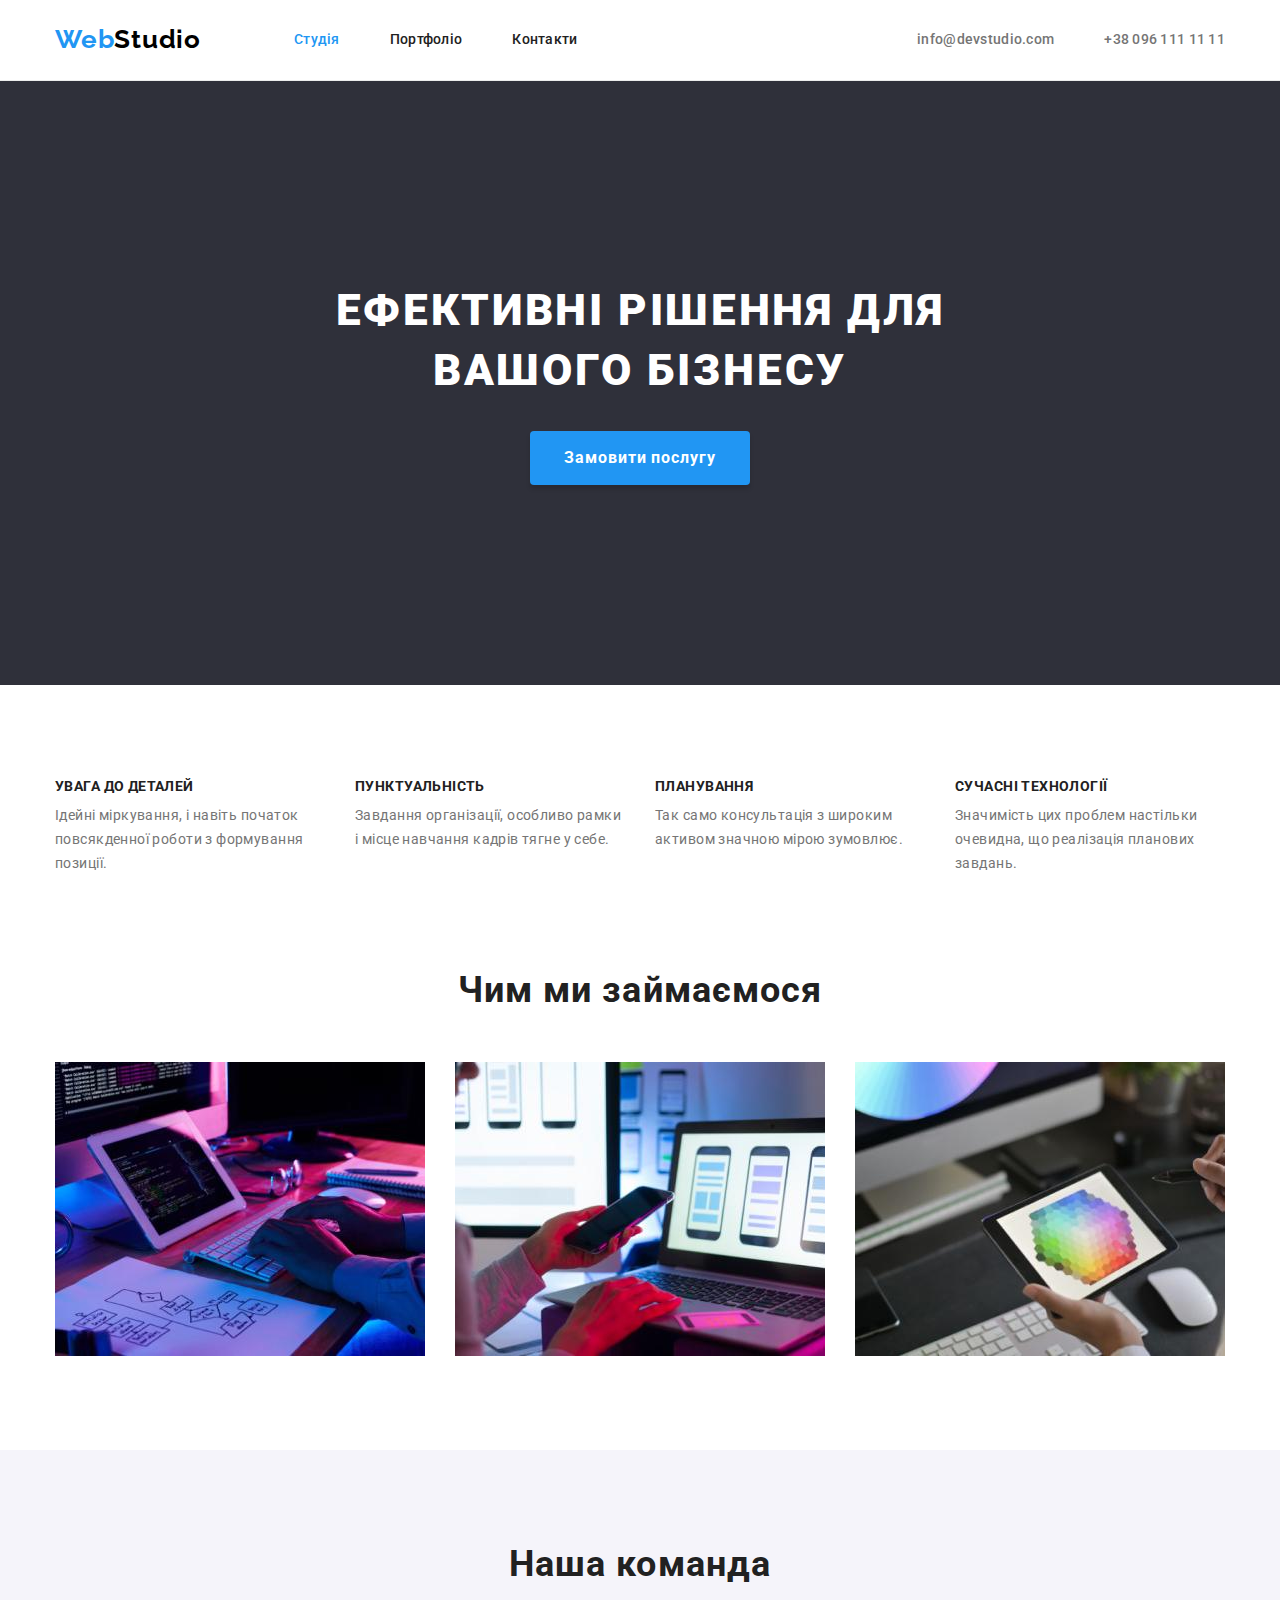
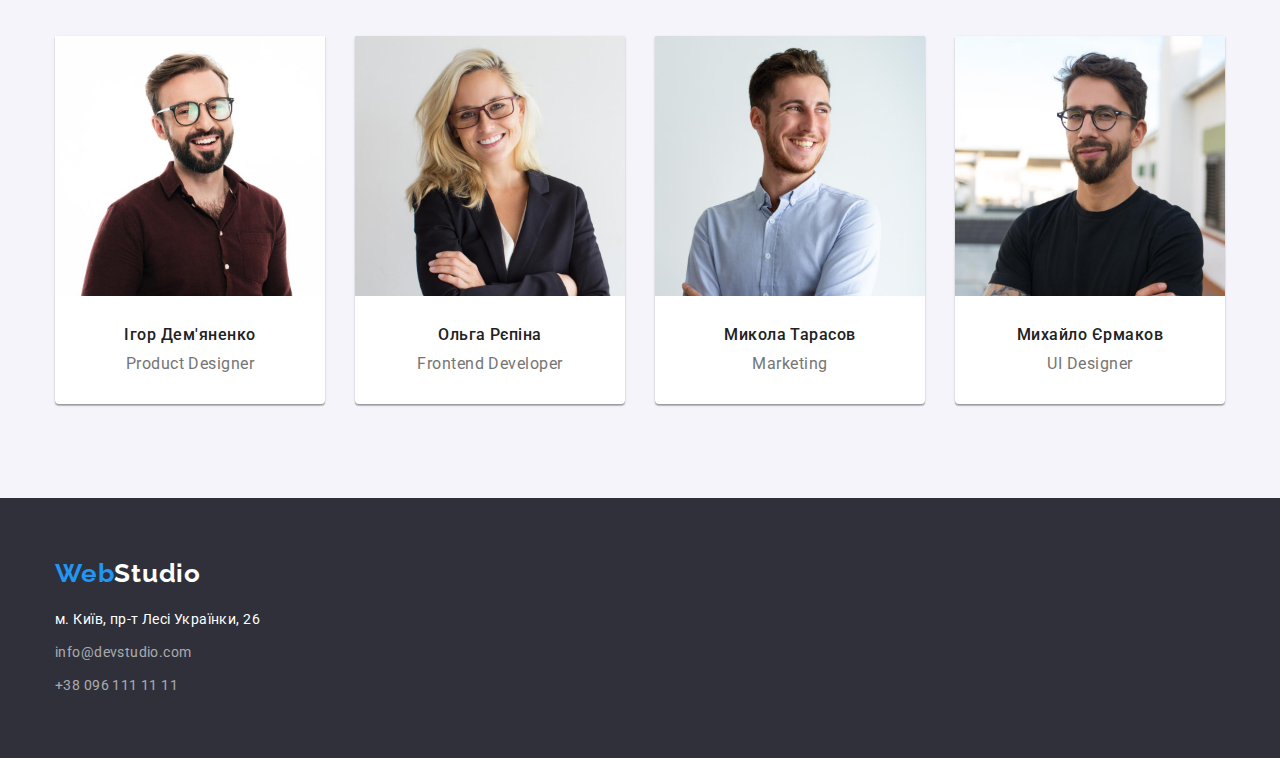
==== commit 5d5d21c9: "Виправляє зауваження по дз" ====
--- a/index.html
+++ b/index.html
@@ -81,7 +81,7 @@
             </div>
         </section>
     
-        <section class="section">
+        <section class="section work">
             <div class="container">
     
                 <h2 class="work-title">Чим ми займаємося</h2>
@@ -100,26 +100,38 @@
                 <ul class="team-list">
                     <li class="team-item">
                         <img src="./images/igor.jpg" alt="Фото Ігоря Дем'яненко" width="270" height="260">
-                        <h3 class="team-list-title">Ігор Дем'яненко</h3>
-                        <p class="team-list-descr">Product Designer</p>
+                        
+                        <div class="team-card">
+                            <h3 class="team-list-title">Ігор Дем'яненко</h3>
+                            <p class="team-list-descr">Product Designer</p>
+                        </div>
                     </li>
 
                     <li class="team-item">
                         <img src="./images/olga.jpg" alt="Фото Ольги Рєпіної" width="270" height="260">
-                        <h3 class="team-list-title">Ольга Рєпіна</h3>
-                        <p class="team-list-descr">Frontend Developer</p>
+
+                        <div class="team-card">
+                            <h3 class="team-list-title">Ольга Рєпіна</h3>
+                            <p class="team-list-descr">Frontend Developer</p>
+                        </div>
                     </li>
 
                     <li class="team-item">
                         <img src="./images/mykola.jpg" alt="Фото Миколи Тарасова" width="270" height="260">
-                        <h3 class="team-list-title">Микола Тарасов</h3>
-                        <p class="team-list-descr">Marketing</p>
+
+                        <div class="team-card">
+                            <h3 class="team-list-title">Микола Тарасов</h3>
+                            <p class="team-list-descr">Marketing</p>
+                        </div>
                     </li>
 
                     <li class="team-item">
                         <img src="./images/mykhailo.jpg" alt="Фото Михайла Єрмакова" width="270" height="260">
-                        <h3 class="team-list-title">Михайло Єрмаков</h3>
-                        <p class="team-list-descr">UI Designer</p>
+
+                        <div class="team-card">
+                            <h3 class="team-list-title">Михайло Єрмаков</h3>
+                            <p class="team-list-descr">UI Designer</p>
+                        </div>
                     </li>
                 </ul>
     
--- a/css/styles.css
+++ b/css/styles.css
@@ -8,7 +8,7 @@
     --secondary-accent-color: #188CE8;
     --primary-background-color: #FFFFFF;
     --secondary-background-color: #F5F4FA;
-    
+
     --hero-background-color:#2F303A;
     --footer-background-color: #2F303A;
     --header-border-color: #ECECEC; 
@@ -176,6 +176,8 @@
     line-height: 1.87;
     letter-spacing: 0.06em;
     font-family: inherit;
+
+    border-color: transparent;
 
     min-width: 216px;
     padding: 10px 32px;
@@ -204,6 +206,10 @@
     display: flex;
 }
 
+.advantage-list .item {
+    flex-basis: 270px;
+}
+
 .advantage-list .item + .item {
     margin-left: 30px;
 }
@@ -224,7 +230,11 @@
     line-height: 1.71;
     letter-spacing: 0.03em;
 }
-   
+
+.work {
+    padding-top: 0;
+}
+
 .work-title {
     color: var(--title-text-color);
     font-weight: 700;
@@ -283,6 +293,11 @@
    margin-left: 30px; 
 }
 
+.team-card {
+    padding-top: 30px;
+    padding-bottom: 30px;
+}
+
 .team-list-title {
     color: var(--title-text-color);
     font-weight: 500;
@@ -290,7 +305,6 @@
     line-height: 1.18;
     letter-spacing: 0.03em;
 
-    margin-top: 30px;
     margin-bottom: 10px;
 }
 
@@ -298,8 +312,6 @@
     font-size: 16px;
     line-height: 1.18;
     letter-spacing: 0.03em;
-
-    margin-bottom: 30px;
 }
 
 
@@ -329,9 +341,9 @@
     font-family: inherit;
 
     border-color: transparent;
-    box-shadow: 0px 3px 1px rgba(0, 0, 0, 0.1), 
+    /* box-shadow: 0px 3px 1px rgba(0, 0, 0, 0.1), 
     0px 1px 2px rgba(0, 0, 0, 0.08), 
-    0px 2px 2px rgba(0, 0, 0, 0.12);
+    0px 2px 2px rgba(0, 0, 0, 0.12); */
     min-width: 73px;
     padding: 6px 22px;
 }
@@ -363,7 +375,9 @@
 }
 
 .project-card {
-    border: 1px solid var(--project-border-color);
+    border-right: 1px solid var(--project-border-color);
+    border-bottom: 1px solid var(--project-border-color);
+    border-left: 1px solid var(--project-border-color);
 
     padding: 20px 24px;
 }
@@ -390,15 +404,13 @@
 
 .page-footer {
     background-color: var(--footer-background-color);
+
+    padding-top: 60px;
+    padding-bottom: 60px;
 }
 
 .page-footer .logo-studio {
     color: var(--accent-text-color);
-}
-
-.footer-contact {
-    padding-top: 60px;
-    padding-bottom: 60px;
 }
 
 .footer-contact .logo {
